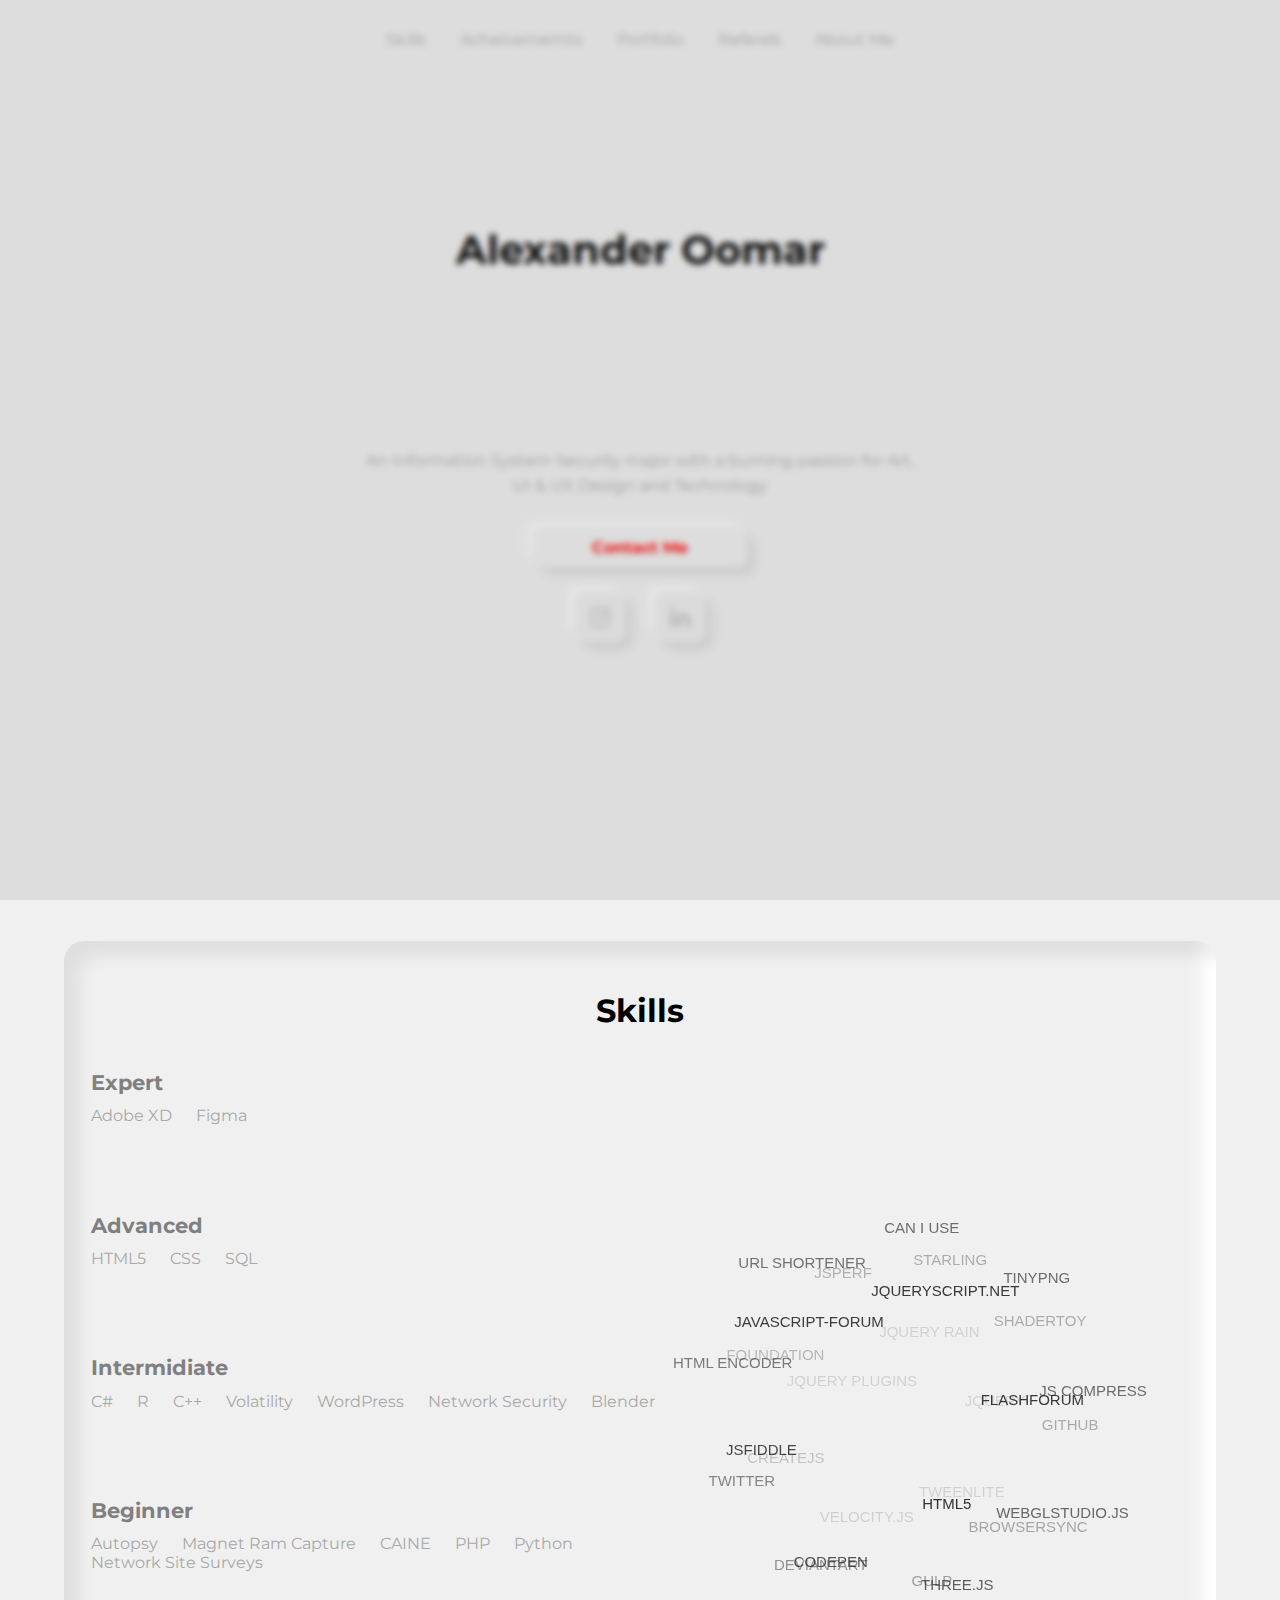
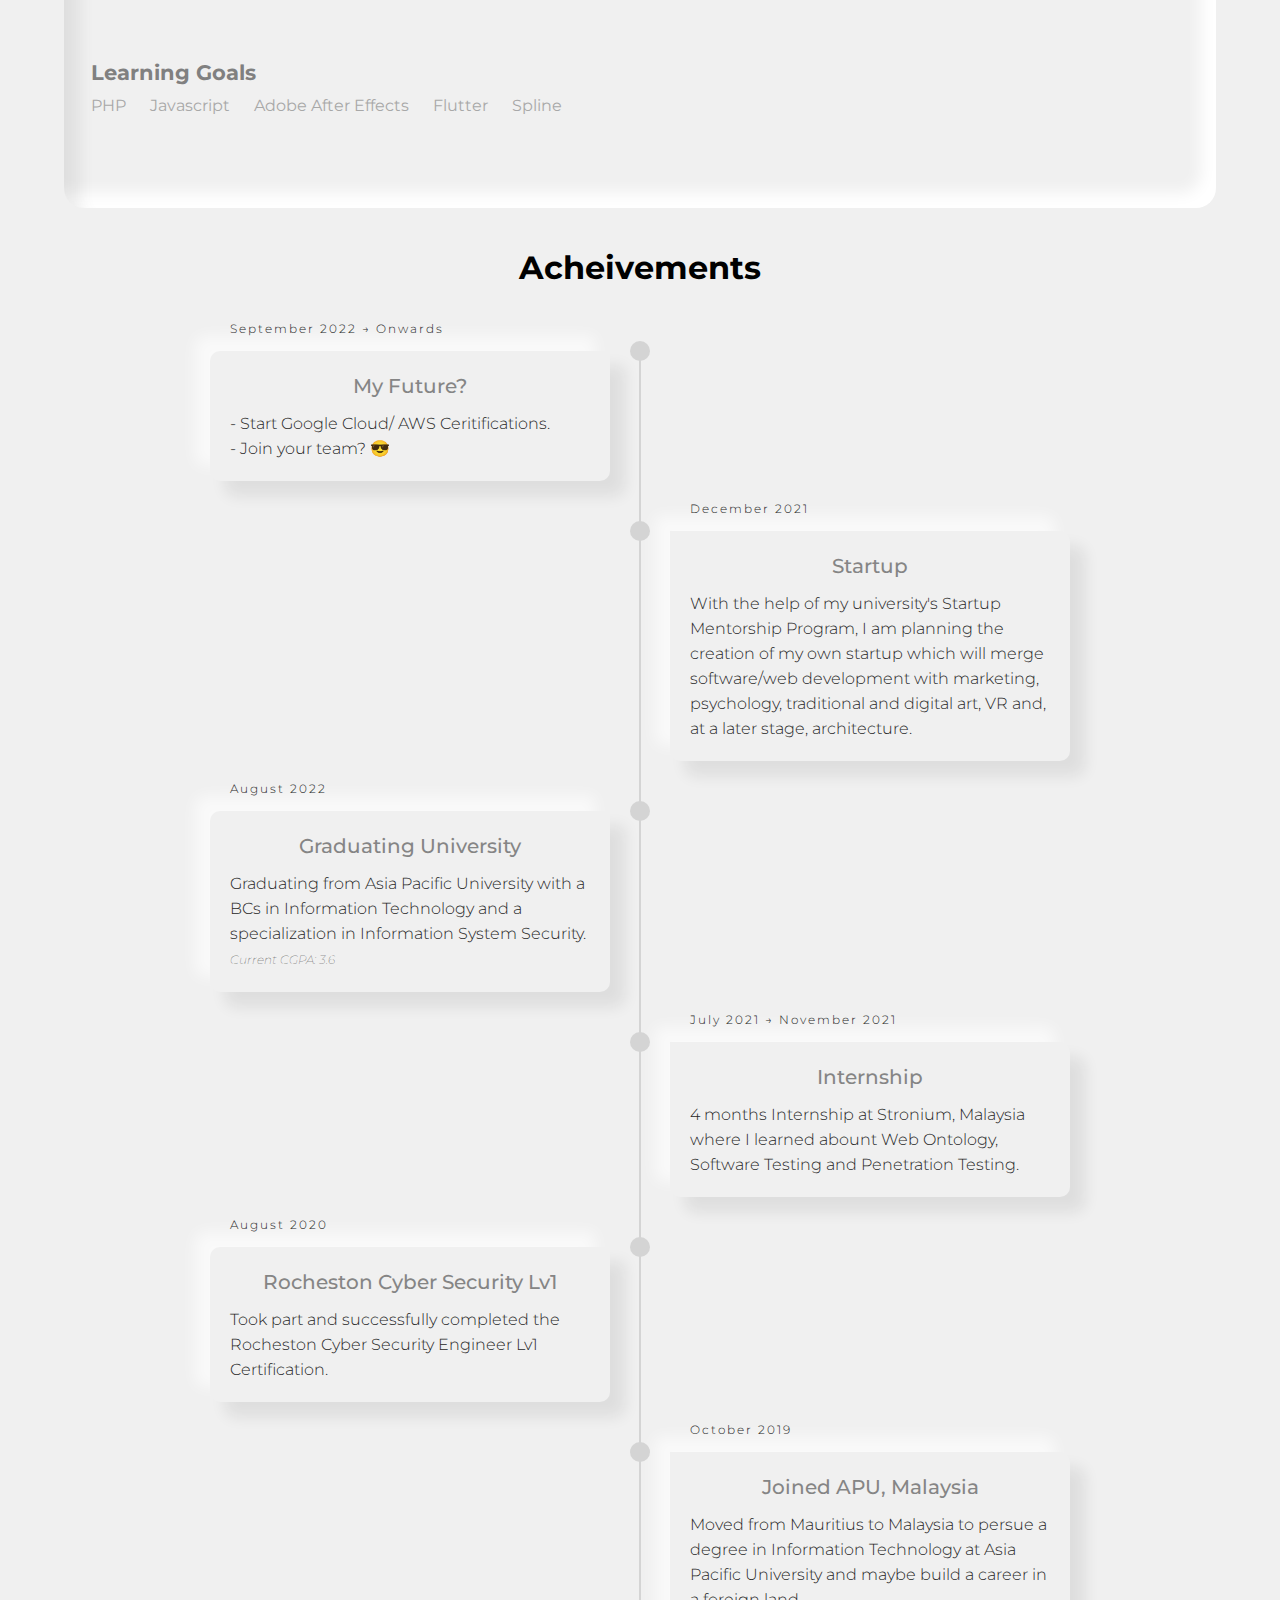
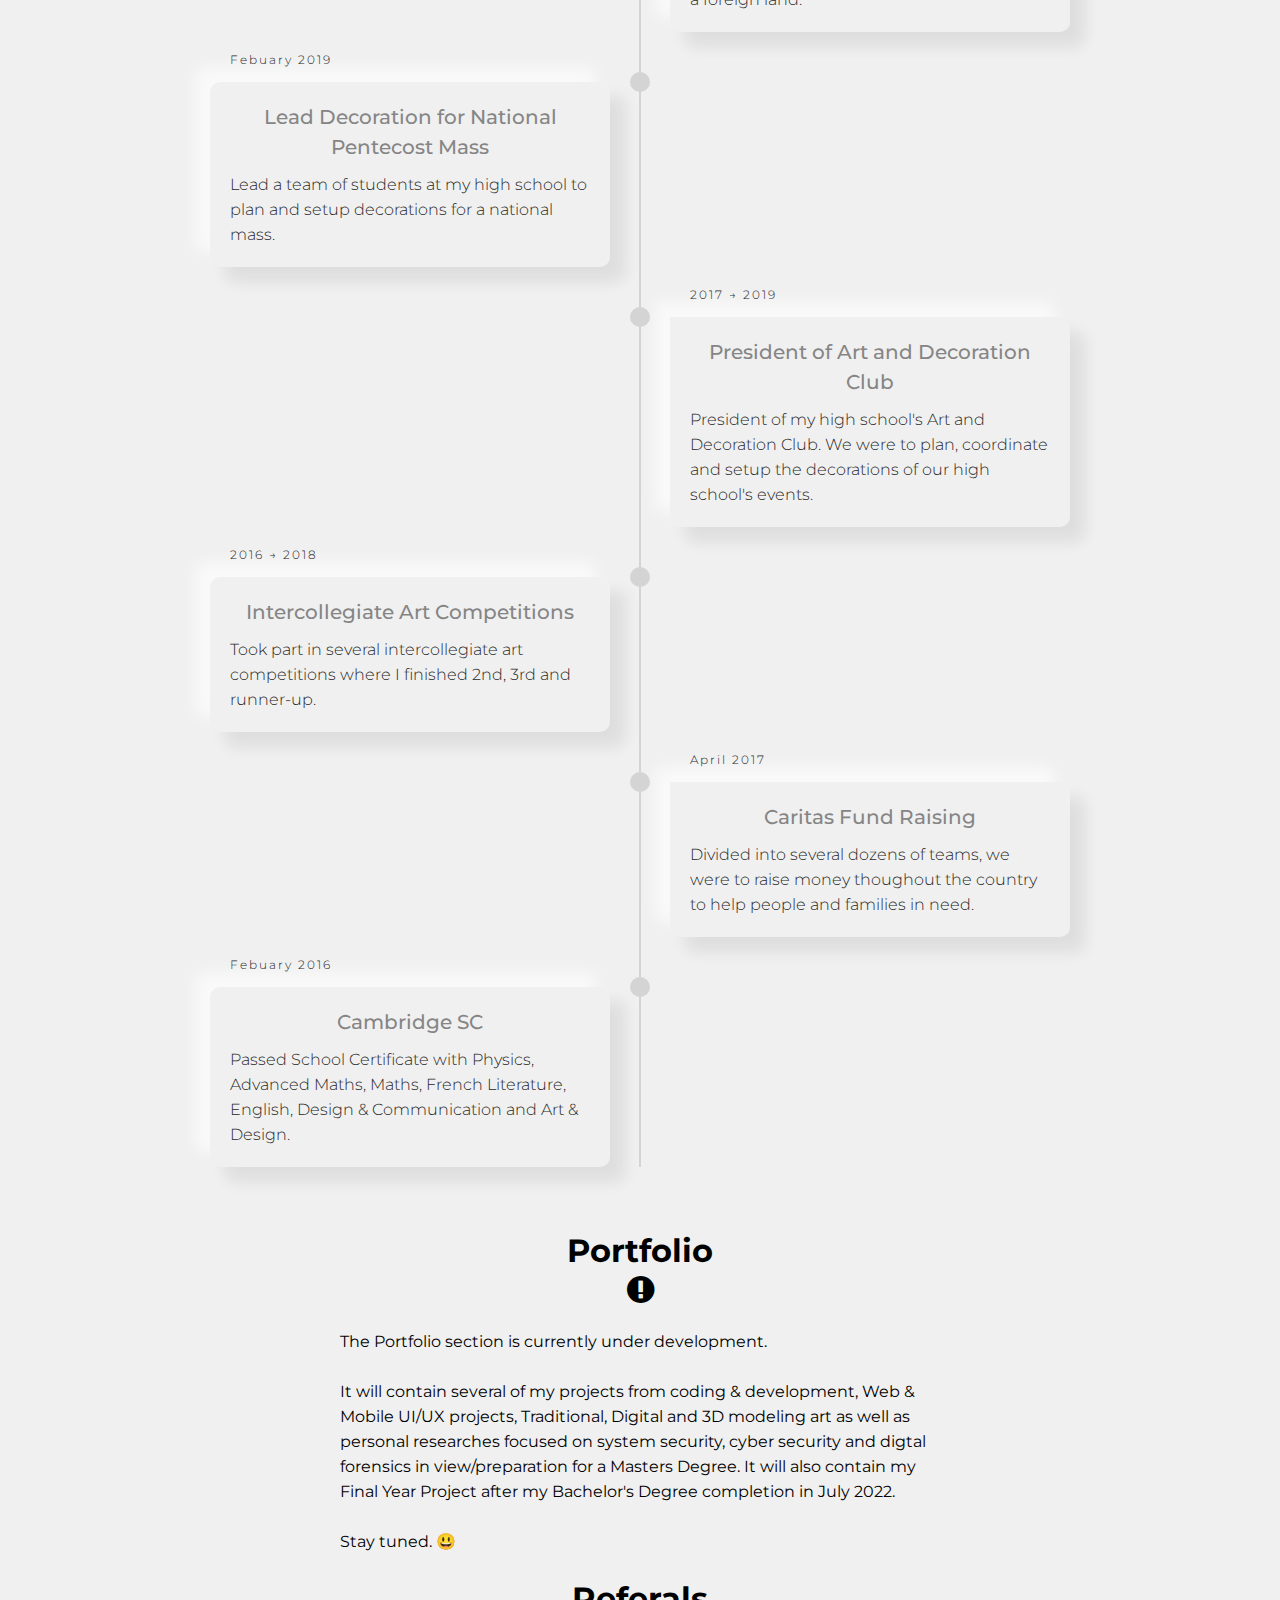
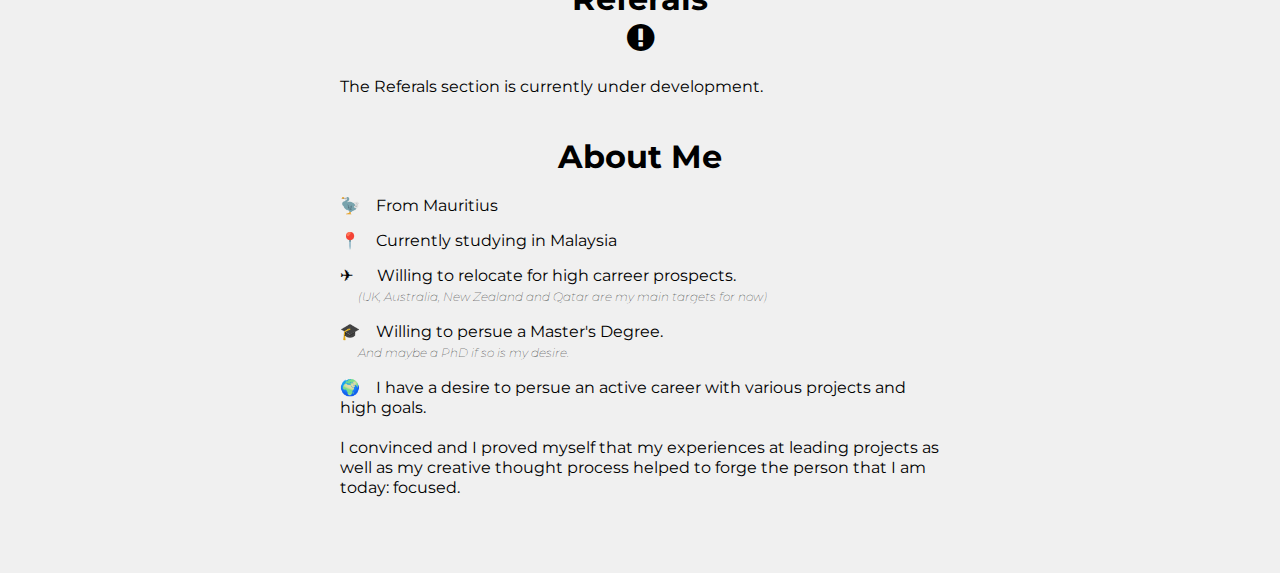
==== index.html @ 2858d85d "Rename Portfolio.html to index.html" ====
<!DOCTYPE html>
<html lang="en">
<head>
    <meta charset="UTF-8">
    <meta http-equiv="X-UA-Compatible" content="IE=edge">
    <meta name="viewport" content="width=device-width, initial-scale=1.0">
    <title>Document</title>

    <link rel="stylesheet" href="css/Navbar.css">
    <script src="js/navbar.js"></script>
    <link rel="stylesheet" href="css/Portfolio.css">
    <link rel="stylesheet" href="css/timeline.css">
    <link rel="stylesheet" href="css/morph.css">
    <link rel="stylesheet" href="css/pageload-modal.css">
    <link rel="stylesheet" href="css/cursor.css">

    <link rel="stylesheet" href="css/lightslider.css">
    <script src="js/jquery3.6.0.js"></script>
    <script src="js/lightslider.js"></script>

    <link rel="stylesheet" href="css/social.css">
    <link rel="stylesheet" href="https://cdnjs.cloudflare.com/ajax/libs/font-awesome/4.7.0/css/font-awesome.css" integrity="sha512-5A8nwdMOWrSz20fDsjczgUidUBR8liPYU+WymTZP1lmY9G6Oc7HlZv156XqnsgNUzTyMefFTcsFH/tnJE/+xBg==" crossorigin="anonymous" referrerpolicy="no-referrer" />
    <script src="js/vanilla-tilt.min.js"></script>
    

    <!-- Cloud -->
    <script src="https://code.jquery.com/jquery-3.2.1.min.js"></script>
    <script src='js/jquery.svg3dtagcloud.min.js'></script>
    <script src="js/cloud.js"></script>

</head>
<body>
    <div class="main">
        
        <div class="navbar">
          <label for="checkbox" class="hamburger">
            <i class="fa fa-bars" aria-hidden="true" style="cursor: pointer;"></i>
          </label>
          <input type="checkbox" id="checkbox">

            <div class="nav">
                <ul>
                    <!-- <li><a href="#">Home</a></li> -->
                    <li><a href="#two">Skills</a></li>
                    <li><a href="#three">Acheivememts</a></li>
                    <li><a href="#four">Portfolio</a></li>
                    <li><a href="#five">Referals</a></li>
                    <li><a href="#six">About Me</a></li>
                </ul>
            </div>

            
        </div>

        <script src="js/navbar.js"></script>

        <section class="one">
            <div class="one-content">
                <h1>
                    Alexander Oomar
                </h1>
    
                <div id="Annimation">
                    <span id="text1"></span>
                    <span id="text2"></span>
                </div>
                        
                <svg id="filters">
                    <defs>
                        <filter id="threshold">
                            <feColorMatrix in="SourceGraphic"
                                type="matrix"
                                values="1 0 0 0 0
                                                 0 1 0 0 0
                                                 0 0 1 0 0
                                                 0 0 0 255 -140" />
                            </filter>
                        </defs>
                </svg>
                <script src="js/morph.js"></script>
                
                <div class="intro">
                  <p>An Information System Security major with a burning passion for Art, UI & UX Design and Technology</p>
                </div>
                
                <a href="#" class="contactbtn">Contact Me</a>
    
                <div class="social">
                    <ul class=sci>
                        <li>
                            <a href="https://www.instagram.com/alex.o.a_/" class="instragram"><i class="fa fa-instagram" aria-hidden="true"></i></a>
                        </li>
                    </ul>
                    <ul class=sci>
                        <li>
                            <a href="https://www.linkedin.com/in/alexandre-oreeawon/?locale=en_US"class="linkedin"><i class="fa fa-linkedin" aria-hidden="true"></i></a>
                        </li>
                    </ul>
                    <!-- <ul class=sci>
                      <li>
                          <a href="https://github.com/alex-o-a" class="github"><i class="fa fa-github" aria-hidden="true"></i></a>
                      </li>
                   </ul> -->
                </div>
                
    
                <script>
                    VanillaTilt.init(document.querySelectorAll(".sci li a"), {
                    max: 30,
                    speed: 400,
                    glare: true,
                    "max-glare": 1,
                    });
                </script>


            </div>
            
            
        </section>

        <section class="two" ><a name="two"></a>
            <h1>Skills</h1>

            <div class="neumorphism">
                <div class="twoskills">
                    <div class="left">
                      <h2>Expert</h2>
                      <p> Adobe XD  &emsp; Figma</p>
                      <h2>Advanced</h2>
                      <p>HTML5  &emsp; CSS  &emsp; SQL</p>
                      <h2>Intermidiate</h2>
                      <p>C#  &emsp; R &emsp; C++  &emsp; Volatility &emsp; WordPress &emsp; Network Security &emsp; Blender </p>
                      <h2>Beginner</h2>
                      <p>Autopsy  &emsp;  Magnet Ram Capture  &emsp; CAINE  &emsp; PHP &emsp; Python<br>Network Site Surveys</p>
                      <h2>Learning Goals</h2>
                      <p>PHP  &emsp;  Javascript  &emsp; Adobe After Effects  &emsp; Flutter &emsp; Spline</p>
                    </div>
                    <div class="right">
                        <div id="cloud">
                            <!-- Word Cloud -->
                        </div>
                    </div>
                </div>
              </div>
        </section>

        <section class="three"><a name="three"></a>

            <h1>Acheivements</h1>

            <div class="timeline-container">
                <!-- <div class="title">
                    <h1>Acheivements</h1>
                </div> -->
                <div class="timeline">
                    <ul>
                        <li>
                            <div class="timeline-content">
                              <h3 class="date">September 2022 &#8594 Onwards</h3>
                              <h2>My Future?</h2>
                              <p>- Start Google Cloud/ AWS Ceritifications.<br>- Join your team? &#128526;</p>
                            </div>
                          </li>
                        <li>
                          <div class="timeline-content">
                            <h3 class="date">December 2021</h3>
                            <h2>Startup</h2>
                            <p>With the help of my university's Startup Mentorship Program, I am planning the creation of my own startup which will merge software/web development with marketing, psychology, traditional and digital art, VR and, at a later stage, architecture.</p>
                          </div>
                        </li>
                      <li>
                        <div class="timeline-content">
                          <h3 class="date">August 2022</h3>
                          <h2>Graduating University</h2>
                          <p>Graduating from Asia Pacific University with a BCs in Information Technology and a specialization in Information System Security. <br><i style="font-size: 12px; font-weight: 10;">Current CGPA: 3.6</i></p>
                        </div>
                      </li>
                      <li> 
                        <div class="timeline-content">
                          <h3 class="date">July 2021 &#8594 November 2021</h3>
                          <h2>Internship</h2>
                          <p>4 months Internship at Stronium, Malaysia where I learned abount Web Ontology, Software Testing and Penetration Testing.</p>
                        </div>
                      </li>
                      <li>
                        <div class="timeline-content">
                          <h3 class="date">August 2020</h3>
                          <h2>Rocheston Cyber Security Lv1</h2>
                          <p>Took part and successfully completed the Rocheston Cyber Security Engineer Lv1 Certification.</p>
                        </div>
                      </li>
                      <li>
                        <div class="timeline-content">
                          <h3 class="date">October 2019</h3>
                          <h2>Joined APU, Malaysia</h2>
                          <p>Moved from Mauritius to Malaysia to persue a degree in Information Technology at Asia Pacific University and maybe build a career in a foreign land.</p>
                        </div>
                      </li>
                      <li>
                        <div class="timeline-content">
                          <h3 class="date">Febuary 2019</h3>
                          <h2>Lead Decoration for National Pentecost Mass</h2>
                          <p>Lead a team of students at my high school to plan and setup decorations for a national mass.</p>
                        </div>
                      </li>
                      <li>
                        <div class="timeline-content">
                          <h3 class="date">2017 &#8594 2019</h3>
                          <h2>President of Art and Decoration Club</h2>
                          <p>President of my high school's Art and Decoration Club. We were to plan, coordinate and setup the decorations of our high school's events.</p>
                        </div>
                      </li>
                      <li>
                        <div class="timeline-content">
                          <h3 class="date">2016 &#8594 2018</h3>
                          <h2>Intercollegiate Art Competitions</h2>
                          <p>Took part in several intercollegiate art competitions where I finished 2nd, 3rd and runner-up.</p>
                        </div>
                      </li>
                      <li>
                        <div class="timeline-content">
                          <h3 class="date">April 2017</h3>
                          <h2>Caritas Fund Raising</h2>
                          <p>Divided into several dozens of teams, we were to raise money thoughout the country to help people and families in need.</p>
                        </div>
                      </li>
                      <li>
                        <div class="timeline-content">
                          <h3 class="date">Febuary 2016</h3>
                          <h2>Cambridge SC</h2>
                          <p>Passed School Certificate with Physics, Advanced Maths, Maths, French Literature, English, Design & Communication and Art & Design.</p>
                        </div>
                      </li>
                    </ul>
                  </div>
                </div>
            </div>
        </section>

        <section class="four" name="four"><a name="four"></a>
            <h1>Portfolio<br><i class="fa fa-exclamation-circle" aria-hidden="true"></i></h1>
            <div class="folio">
              <p>The Portfolio section is currently under development.<br><br>It will contain several of my projects from coding & development, Web & Mobile UI/UX projects, Traditional, Digital and 3D modeling art as well as personal researches focused on system security, cyber security and digtal forensics in view/preparation for a Masters Degree. It will also contain my Final Year Project after my Bachelor's Degree completion in July 2022.<br><br>Stay tuned. &#128515</p>
              <p><br></p>
            </div>
        </section>

         <section class="five"><a name="five"></a>
            <h1>Referals<br><i class="fa fa-exclamation-circle" aria-hidden="true"></i></h1>
            <p><br>The Referals section is currently under development.</p>
            <p><br><br></p>
        </section> 

        <section class="six"><a name="six"></a>
            <h1>About Me</h1>
            <div class="me-list">
              <ul>
                <li>&emsp;From Mauritius</li>
                <li>&emsp;Currently studying in Malaysia</li>
                <li>&emsp;&ensp;Willing to relocate for high carreer prospects.<br> <i style="font-size: 12px; font-weight: 10;">&emsp;&ensp;(UK, Australia, New Zealand and Qatar are my main targets for now) </i></li>
                <li>&emsp;Willing to persue a Master's Degree.<br> <i style="font-size: 12px; font-weight: 10;">&emsp;&ensp;And maybe a PhD if so is my desire.</i></li>
                <li>&emsp;I have a desire to persue an active career with various projects and high goals.<br><br>I convinced and I proved myself that my experiences at leading projects as well as my creative thought process helped to forge the person that I am today: focused.<br><br><br><br></li>
              </ul>
              <!-- <p style="text-align: center; font-size: 15px;"><br><br>You think I'll be a good fit for your team isn't it?<br>Consider ↓</p> -->
            </div>
        </section>

    </div>

    
  <div class="popup-bg">
    <div class="popup">
        <button id="close" >&times;</button>
        <h2>Note</h2>
        <p>Thank you for visiting my portfolio website. It is currently under development and I am working on it everyday.<br>Feel free to come back from time to time and check out the updates and projects that will be uploaded.</p>
        <p>Under Develpoment:</p>
        <ul>
          <li>Better loading performance.</li>
          <li>Working "Contact Me" feature.</li>
          <li>Portfolio database with search.<i>(Blog style)</i></li>
          <li>Traditional and Digital art portfolio.</li>
          <li>Referals with slider animation.</li>
          <li>Better UX</li>
          <li>Links to skills cloud. <i>(PC & tablet view only)</i></li>
          <li>Updated 2022 UI</li>
          <li>Creating a webpage footer</li>
          <li>Stronger security</li>
        </ul>
        <i><br>Last Update: December 30<sup>th</sup> 2021</i>
        <!-- <a id="bt" href="#">Proceed to Portfolio</a> -->
      </div>
  </div>

  <script src="js/pageload-modal.js"></script>

    <div class="cursor"></div>
    <script src="js/cursor.js"></script>

</body>
</html>
---- css/Navbar.css ----
.navbar{
    display: flex;
    align-items: center;
    padding-top: 20px;
    /* position: fixed; */
    /* left: 50%; */
    /* transform: translateX(-50%); */
}

.nav{
    flex: 1;
    text-align: center;
}

.nav ul{
    display: inline-block;
    list-style-type: none;
    background: rgb(240, 240, 240);
    padding-top:10px;
    padding-bottom: 10px;
    padding-right: 30px;
    padding-left: 30px;
    border-radius: 10px;
}

.nav ul li{
    display: inline-block;
    margin-right: 30px;
}

@media screen and (min-width: 600px){
    .nav ul li:last-child{
        margin-right: 0;
    }
}

a{
    text-decoration: none;
    color: rgb(170, 170, 170);
    transition: color 0.5s;
    cursor: pointer;
}

a:hover{
    color:tomato;
}

.hamburger{
    display: none;
    font-size: 30px;
}

#checkbox{
    display: none;
}

@media screen and (max-width: 600px){
    .nav ul{
        position: absolute;
        right: 0px;
        /* height: 100vh; */
        /* background-color: rgba(143, 143, 143, 0.199); */
        background-color: rgba(240, 240, 240, 0.295);
        backdrop-filter: blur(20px);
        display: flex;
        flex-direction: column;
        align-items: center;
        /* text-align: center; */
        width: 100%;
        transform: translateY(-130%);
        transition: transform 0.5s ease-in-out;
        box-shadow: -8px -8px 8px rgba(20, 20, 20, 0.137), 8px 8px 8px rgba(20, 20, 20, 0.137);
    }

    .nav li{
        padding-top: 15px;
        font-size: 18px;
    }

    a{
        color: rgb(114, 114, 114);
        font-weight: bold;
    }

    .hamburger{
        display: block;
        /* margin-right: 30px; */
        /* margin-right: -50%; */
        /* cursor: pointer; */
        position: absolute;
        right: 0px;
        margin-right: 30px;
        margin-top: 30px;
    }

    #checkbox:checked + .nav ul {
        transform: translateY(20%);
    }
}
/* 
Thanks
How do I know when to use this and when to use align items?

Well that's tricky to remember for me. Basically there are some positions like fixed or absolute that take the element out of the "flow" of the site.
In those cases you cannot use padding, margin, etc since those attributes rely on other elements to exist in order to calculate the position of the element you are styling.
In those cases is when you want to use something like little trick
for future reference, if you need to position something in the center of a container or screen, you can do something very similar:
.navbar {
  left: 50%;
  top: 50%;
  transform: translate(-50%, -50%);
}
This is a popular technique to center elements
https://www.youtube.com/watch?v=P6UgYq3J3Qs
16.23
*/
---- css/Portfolio.css ----
*{
    margin: 0;
    padding: 0;
    box-sizing: border-box;
    user-select: none;
    cursor: none;
    scroll-behavior: smooth;
}

/* .main{
    scroll-behavior: smooth;
} */

/*Kevin Powell - Create custom scrollbars using CSS: https://www.youtube.com/watch?v=lvKK2fs6h4I */
::-webkit-scrollbar {
    width: 0.8vw;
}

::-webkit-scrollbar-thumb {
    background-color: rgba(121, 121, 121, 0.473);
    border-radius: 100vw;
}

::-webkit-scrollbar-thumb:hover {
    background-color: rgb(121, 121, 121);
    border-radius: 100vw;
}

::-webkit-scrollbar-track {
    background-color: rgba(201, 201, 201, 0);
    margin-block: 0.3em;
}



body {
    /* background: rgb(233, 233, 233); */
    background: rgb(240, 240, 240);
}

section {
    /* height: 100vh; */
    scroll-snap-align: start;
}

.content{
    scroll-snap-type: y mandatory;
    overflow-y: scroll;
}

.one{
    text-align: center;
    display: flex;
    justify-content: center;
    align-items: center;
    /* background: red; */
    margin-top: -58px;
    height: 100vh;
}

.one h1{
    font-size: 40px;
}

.one p{
    max-width: 550px;
    line-height: 25px;
    color: rgb(168, 168, 168);
}

.contactbtn {
    display: inline-block;
    background: rgb(240, 240, 240);
    box-shadow: -8px -8px 8px rgba(255, 255, 255, 0.644), 8px 8px 8px rgba(20, 20, 20, 0.082);
    /* box-shadow: inset 8px 8px 8px rgba(87, 87, 87, 0.11), inset 8px 8px 8px rgba(255, 255, 255, 0.993);  */
    /* box-shadow: -8px -8px 8px rgba(255, 255, 255, 0.644), 8px 8px 8px rgba(20, 20, 20, 0.082), inset 8px 8px 8px rgba(87, 87, 87, 0), inset 8px 8px 8px rgba(255, 255, 255, 0); */
    color: rgb(255, 0, 0);
    padding: 10px 59px;
    font-weight: bold;
    margin: 30px 0;
    border-radius: 10px;
    /* transition: box-shadow 0.5s ease-in-out; */
    /* transition: color 1s; */
    transition: box-shadow 0.4s, font-size 0.4s, color 0.4s ease-in-out;
    /* transition: font-weight 1s; */
    cursor: pointer;
    
}


.contactbtn:hover{
    box-shadow: -8px -8px 8px rgba(255, 255, 255, 0), 8px 8px 8px rgba(20, 20, 20, 0);
    /* box-shadow: -8px -8px 8px rgba(255, 255, 255, 0), 8px 8px 8px rgba(20, 20, 20, 0), inset -8px -8px 8px rgb(255, 255, 255), inset 8px 8px 8px rgba(59, 59, 59, 0.055); */
    transition: box-shadow 0.4s, font-size 0.4s, color 0.4s ease-in-out;
    /* font-weight: lighter; */
    color: rgb(255, 145, 145);
    /* transition: font-size 0.4s ease-in-out; */
    font-size: 97%;
}


.two{
    /* background: blue; */
    align-items: center;
    /* display: flex; */
    /* justify-content: center; */
    box-shadow: inset 15px 15px 15px rgba(87, 87, 87, 0.11), inset -15px -15px 15px rgba(255, 255, 255, 0.993); 
    border-radius: 20px;
    margin: 20px;
    margin-left: 40px;
    margin-right: 40px;
    width: 90%;
    max-width: 1600px;
    margin:auto;
}

.two h1{
    text-align: center;
    margin-top: 40px;
    padding-top: 50px;
}

/* neumorphism */
/* .two .neumorphism { */
    /* display: flex; */
    /* align-items: center; */
    /* justify-content: center; */
    /* background: rgb(240, 240, 240); */
    /* width: 95%; */
    /* height: 95%; */
    /* box-shadow: inset 15px 15px 15px rgba(87, 87, 87, 0.11), inset -15px -15px 15px rgba(255, 255, 255, 0.993); */
    /* border-radius: 20px; */
/* } */

.neumorphism p{
    margin-top: 2%;
    margin-bottom: 6.5%;
}

.twoskills{
    display: flex;
    align-items: center;
    flex-wrap: wrap;
    justify-content: space-around;
}

.left{
    text-align: left;
    transform: translateX(20%);
    /* width: 90%; */
}

.right {
    /* max-width: 300px;
    min-width: 300px; */
    transform: translateX(-8%);
}

.left h2 {
    padding-top: 9%;
    /* padding-bottom:10px; */
    color: grey;
    font-size: 21px;
}

.left h2:first-child{
    padding-top: 40px;
}


.left p:last-child{
    padding-bottom: 10%;
}

.left p{
    color: rgb(168, 168, 168);
}



.three h1{
    text-align: center;
    margin-top: 40px;
}


.four h1{
    text-align: center;
}

.four .folio{
    width: 60%;
    max-width: 700px;
    margin: auto;
    margin-top: 20px;
    line-height: 20px;
}

.four .folio p{
    line-height: 25px;
}


.five h1{
    text-align: center;
}

.five p{
    width: 60%;
    max-width: 700px;
    margin: auto;
    line-height: 20px;

}


.six h1{
    text-align: center;
    margin-bottom: 20px;
}

.six ul{
    list-style: none;
}

.six li{
    /* padding-left: 10rem; */
    /* text-indent: 2rem; */
    margin-bottom: 15px;
    line-height: 20px;
}

.six li::before{
    content:"\1F30D";
}
.six li:nth-child(5n+1)::before {
    /* content: "\1F30D"; */
    content: "\1F9A4";
}
.six li:nth-child(5n+2)::before {
    content: "\1F4CD";
}
.six li:nth-child(5n+3)::before {
    content: "\2708";
}
.six li:nth-child(5n+4)::before {
    content: "\1F393";
}

.six .me-list{
    width: 60%;
    max-width: 700px;
    margin: auto;
}
.six .me-list .contactbtn {
    justify-content: center;
}


@media (min-width: 1270px) and (max-width: 1366px)  {

    .four .folio{
        max-width: 600px;
        margin: auto;
        margin-top: 20px;
        line-height: 20px;
    }
    

    .five p{
        max-width: 600px;
        margin: auto;
        line-height: 20px;
    
    }

    .six .me-list{
        max-width: 600px;
        margin: auto;
    }
    

    .left{
        transform: translateX(0%);
    }
}

@media (max-width: 1269px) {
    .right{
        display: none;
    }

    .left{
        text-align: center;
        transform: translateX(0%);
    }
}

@media (max-width: 600px){
    .left{
        width: 90%;
    }
}

@media (max-width: 550px){
    
    .one .intro{
        margin: auto;
        width: 80%;
    }

    .one h1{
        font-size: 30px;
    }
    
    .left{
        width: 90%;
        margin-right: 20px;
        margin-left: 20px;
    }
}
/* Max - anything below it will take the property
Min - anything above that will take that property
*/
---- css/timeline.css ----
@import url("https://fonts.googleapis.com/css2?family=Montserrat:wght@300;500&display=swap");
* {
  margin: 0;
  padding: 0;
  box-sizing: border-box;
}
html {
  font-family: "Montserrat";
}
.timeline-container {
  min-height: 100vh;
  width: 100%;
  display: flex;
  align-items: center;
  justify-content: center;
  padding: 5% 0;
  /* background: rgb(194, 194, 194); */
}
.timeline {
  width: 80%;
  height: auto;
  max-width: 800px;
  margin: 0 auto;
  position: relative;
}

.timeline ul {
  list-style: none;
}
.timeline ul li {
  padding: 20px;
  /* background-color: #1e1f22; */
  background: rgb(240, 240, 240);
  color: rgb(39, 39, 39);
  border-radius: 10px;
  margin-bottom: 30px;
  /* box-shadow: -15px -15px 15px rgba(255, 255, 255, 0.61), 15px 15px 15px rgba(90, 90, 90, 0.164);  */
  box-shadow: -15px -15px 15px rgba(255, 255, 255, 0.644), 15px 15px 15px rgba(20, 20, 20, 0.082);
}
.timeline ul li:last-child {
  margin-bottom: 0;
}
.timeline-content h2 {
  font-weight: 500;
  font-size: 20px;
  line-height: 30px;
  margin-bottom: 10px;
  /* font-weight: bold; */
  color: rgb(133, 133, 133);
  text-align: center;
}
.timeline-content p {
  font-size: 16px;
  line-height: 25px;
  font-weight: 300;
  /* text-align: center; */
}
.timeline-content .date {
  font-size: 12px;
  font-weight: 300;
  margin-bottom: 10px;
  letter-spacing: 2px;
}
@media only screen and (min-width: 768px) {
  .timeline:before {
    content: "";
    position: absolute;
    top: 0;
    left: 50%;
    transform: translateX(-50%);
    width: 2px;
    height: 100%;
    background-color: rgb(212, 212, 212); /*Line Color*/
  }
  .timeline ul li {
    width: 50%;
    position: relative;
    margin-bottom: 50px;
  }
  .timeline ul li:nth-child(odd) {
    float: left;
    clear: right;
    transform: translateX(-30px);
    border-radius: 10px 0px 10px 10px;
  }
  .timeline ul li:nth-child(even) {
    float: right;
    clear: left;
    transform: translateX(30px);
    border-radius: 0px 10px 10px 10px;
  }
  .timeline ul li::before {
    content: "";
    position: absolute;
    height: 20px;
    width: 20px;
    border-radius: 50%;
    background-color: rgb(212, 212, 212); /*Dot Color*/

    top: 0px;
  }
  .timeline ul li:nth-child(odd)::before {
    transform: translate(50%, -50%);
    right: -30px;
  }
  .timeline ul li:nth-child(even)::before {
    transform: translate(-50%, -50%);
    left: -30px;
  }
  .timeline-content .date {
    position: absolute;
    top: -30px;
  }
  .timeline ul li:hover::before {
    background-color: rgb(185, 185, 185);
  }
}
---- css/morph.css ----
@import url('https://fonts.googleapis.com/css?family=Raleway:900&display=swap');


#Annimation {
	/* position: absolute; */
	margin: auto;
	/* width: 100vw; */
	height: 0px;
	margin-top: 20px;
	/* top: 0; */
	/* bottom: 0; */
	filter: url(#threshold) blur(0.6px);
    align-items: center;
    display: flex;
}

#text1, #text2 {
	position: absolute;
	width: 100%;
    color: rgb(199, 199, 199);
	font-family: 'Raleway', sans-serif;
	font-size: 30px;
	text-align: center;
	user-select: none;
}

@media (max-width: 550px){
    
    #text1, #text2 {
		font-size: 25px;
	}
}
---- css/pageload-modal.css ----
*,
*:before,
*:after{
    padding: 0;
    margin: 0;
    box-sizing: border-box;
}

.popup-bg{
    position: fixed;
    width: 100%;
    height: 100vh;
    top: 0;
    left: 0;
    background-color: rgba(100, 100, 100, 0.137);
    backdrop-filter: blur(3px);
}

.popup{
    background-color: #ffffff;
    width: 450px;
    padding: 30px 40px;
    position: absolute;
    transform: translate(-50%,-50%);
    left: 50%;
    top: 50%;
    border-radius: 8px;
    display: none;
    text-align: center;
}

@media (max-width: 525px){
    .popup{
        width: 80%;
        font-size: 14px;
        min-width: 300px;
    }
}

.popup button{
    display: block;
    margin:  0 0 20px auto;
    background-color: transparent;
    font-size: 40px;
    color: #c5c5c5;
    border: none;
    outline: none;
    cursor: pointer;
}
.popup p{
    font-size: 16px;
    text-align: left;
    margin: 20px 0;
    line-height: 20px;
}

.popup ul{
    padding-left: 30px;
    text-align: left;
}
---- css/cursor.css ----
.cursor {
    width: 20px;
    height: 20px;
    border: 1px solid rgba(255, 144, 144, 0.5);
    border-radius: 50%;
    position: fixed;
    /* transition-duration: 200ms; */
    transition-timing-function: ease-out;
    /* animation: cursorAnim .5s infinite alternate; */
    pointer-events: none;
    background:rgba(212, 124, 124, 0.377);
}
---- css/lightslider.css ----
/*! lightslider - v1.1.3 - 2015-04-14
* https://github.com/sachinchoolur/lightslider
* Copyright (c) 2015 Sachin N; Licensed MIT */
/** /!!! core css Should not edit !!!/**/ 

.lSSlideOuter {
    overflow: hidden;
    -webkit-touch-callout: none;
    -webkit-user-select: none;
    -khtml-user-select: none;
    -moz-user-select: none;
    -ms-user-select: none;
    user-select: none
}
.lightSlider:before, .lightSlider:after {
    content: " ";
    display: table;
}
.lightSlider {
    overflow: hidden;
    margin: 0;
}
.lSSlideWrapper {
    max-width: 100%;
    overflow: hidden;
    position: relative;
}
.lSSlideWrapper > .lightSlider:after {
    clear: both;
}
.lSSlideWrapper .lSSlide {
    -webkit-transform: translate(0px, 0px);
    -ms-transform: translate(0px, 0px);
    transform: translate(0px, 0px);
    -webkit-transition: all 1s;
    -webkit-transition-property: -webkit-transform,height;
    -moz-transition-property: -moz-transform,height;
    transition-property: transform,height;
    -webkit-transition-duration: inherit !important;
    transition-duration: inherit !important;
    -webkit-transition-timing-function: inherit !important;
    transition-timing-function: inherit !important;
}
.lSSlideWrapper .lSFade {
    position: relative;
}
.lSSlideWrapper .lSFade > * {
    position: absolute !important;
    top: 0;
    left: 0;
    z-index: 9;
    margin-right: 0;
    width: 100%;
}
.lSSlideWrapper.usingCss .lSFade > * {
    opacity: 0;
    -webkit-transition-delay: 0s;
    transition-delay: 0s;
    -webkit-transition-duration: inherit !important;
    transition-duration: inherit !important;
    -webkit-transition-property: opacity;
    transition-property: opacity;
    -webkit-transition-timing-function: inherit !important;
    transition-timing-function: inherit !important;
}
.lSSlideWrapper .lSFade > *.active {
    z-index: 10;
}
.lSSlideWrapper.usingCss .lSFade > *.active {
    opacity: 1;
}
/** /!!! End of core css Should not edit !!!/**/

/* Pager */
.lSSlideOuter .lSPager.lSpg {
    margin: 10px 0 0;
    padding: 0;
    text-align: center;
}
.lSSlideOuter .lSPager.lSpg > li {
    cursor: pointer;
    display: inline-block;
    padding: 0 5px;
}
.lSSlideOuter .lSPager.lSpg > li a {
    background-color: #222222;
    border-radius: 30px;
    display: inline-block;
    height: 8px;
    overflow: hidden;
    text-indent: -999em;
    width: 8px;
    position: relative;
    z-index: 99;
    -webkit-transition: all 0.5s linear 0s;
    transition: all 0.5s linear 0s;
}
.lSSlideOuter .lSPager.lSpg > li:hover a, .lSSlideOuter .lSPager.lSpg > li.active a {
    background-color: #428bca;
}
.lSSlideOuter .media {
    opacity: 0.8;
}
.lSSlideOuter .media.active {
    opacity: 1;
}
/* End of pager */

/** Gallery */
.lSSlideOuter .lSPager.lSGallery {
    list-style: none outside none;
    padding-left: 0;
    margin: 0;
    overflow: hidden;
    transform: translate3d(0px, 0px, 0px);
    -moz-transform: translate3d(0px, 0px, 0px);
    -ms-transform: translate3d(0px, 0px, 0px);
    -webkit-transform: translate3d(0px, 0px, 0px);
    -o-transform: translate3d(0px, 0px, 0px);
    -webkit-transition-property: -webkit-transform;
    -moz-transition-property: -moz-transform;
    -webkit-touch-callout: none;
    -webkit-user-select: none;
    -khtml-user-select: none;
    -moz-user-select: none;
    -ms-user-select: none;
    user-select: none;
}
.lSSlideOuter .lSPager.lSGallery li {
    overflow: hidden;
    -webkit-transition: border-radius 0.12s linear 0s 0.35s linear 0s;
    transition: border-radius 0.12s linear 0s 0.35s linear 0s;
}
.lSSlideOuter .lSPager.lSGallery li.active, .lSSlideOuter .lSPager.lSGallery li:hover {
    border-radius: 5px;
}
.lSSlideOuter .lSPager.lSGallery img {
    display: block;
    height: auto;
    max-width: 100%;
}
.lSSlideOuter .lSPager.lSGallery:before, .lSSlideOuter .lSPager.lSGallery:after {
    content: " ";
    display: table;
}
.lSSlideOuter .lSPager.lSGallery:after {
    clear: both;
}
/* End of Gallery*/

/* slider actions */
.lSAction > a {
    width: 32px;
    display: block;
    top: 50%;
    height: 32px;
    background-image: url('../img/controls.png');
    cursor: pointer;
    position: absolute;
    z-index: 99;
    margin-top: -16px;
    opacity: 0.5;
    -webkit-transition: opacity 0.35s linear 0s;
    transition: opacity 0.35s linear 0s;
}
.lSAction > a:hover {
    opacity: 1;
}
.lSAction > .lSPrev {
    background-position: 0 0;
    left: 10px;
}
.lSAction > .lSNext {
    background-position: -32px 0;
    right: 10px;
}
.lSAction > a.disabled {
    pointer-events: none;
}
.cS-hidden {
    height: 1px;
    opacity: 0;
    filter: alpha(opacity=0);
    overflow: hidden;
}


/* vertical */
.lSSlideOuter.vertical {
    position: relative;
}
.lSSlideOuter.vertical.noPager {
    padding-right: 0px !important;
}
.lSSlideOuter.vertical .lSGallery {
    position: absolute !important;
    right: 0;
    top: 0;
}
.lSSlideOuter.vertical .lightSlider > * {
    width: 100% !important;
    max-width: none !important;
}

/* vertical controlls */
.lSSlideOuter.vertical .lSAction > a {
    left: 50%;
    margin-left: -14px;
    margin-top: 0;
}
.lSSlideOuter.vertical .lSAction > .lSNext {
    background-position: 31px -31px;
    bottom: 10px;
    top: auto;
}
.lSSlideOuter.vertical .lSAction > .lSPrev {
    background-position: 0 -31px;
    bottom: auto;
    top: 10px;
}
/* vertical */


/* Rtl */
.lSSlideOuter.lSrtl {
    direction: rtl;
}
.lSSlideOuter .lightSlider, .lSSlideOuter .lSPager {
    padding-left: 0;
    list-style: none outside none;
}
.lSSlideOuter.lSrtl .lightSlider, .lSSlideOuter.lSrtl .lSPager {
    padding-right: 0;
}
.lSSlideOuter .lightSlider > *,  .lSSlideOuter .lSGallery li {
    float: left;
}
.lSSlideOuter.lSrtl .lightSlider > *,  .lSSlideOuter.lSrtl .lSGallery li {
    float: right !important;
}
/* Rtl */

@-webkit-keyframes rightEnd {
    0% {
        left: 0;
    }

    50% {
        left: -15px;
    }

    100% {
        left: 0;
    }
}
@keyframes rightEnd {
    0% {
        left: 0;
    }

    50% {
        left: -15px;
    }

    100% {
        left: 0;
    }
}
@-webkit-keyframes topEnd {
    0% {
        top: 0;
    }

    50% {
        top: -15px;
    }

    100% {
        top: 0;
    }
}
@keyframes topEnd {
    0% {
        top: 0;
    }

    50% {
        top: -15px;
    }

    100% {
        top: 0;
    }
}
@-webkit-keyframes leftEnd {
    0% {
        left: 0;
    }

    50% {
        left: 15px;
    }

    100% {
        left: 0;
    }
}
@keyframes leftEnd {
    0% {
        left: 0;
    }

    50% {
        left: 15px;
    }

    100% {
        left: 0;
    }
}
@-webkit-keyframes bottomEnd {
    0% {
        bottom: 0;
    }

    50% {
        bottom: -15px;
    }

    100% {
        bottom: 0;
    }
}
@keyframes bottomEnd {
    0% {
        bottom: 0;
    }

    50% {
        bottom: -15px;
    }

    100% {
        bottom: 0;
    }
}
.lSSlideOuter .rightEnd {
    -webkit-animation: rightEnd 0.3s;
    animation: rightEnd 0.3s;
    position: relative;
}
.lSSlideOuter .leftEnd {
    -webkit-animation: leftEnd 0.3s;
    animation: leftEnd 0.3s;
    position: relative;
}
.lSSlideOuter.vertical .rightEnd {
    -webkit-animation: topEnd 0.3s;
    animation: topEnd 0.3s;
    position: relative;
}
.lSSlideOuter.vertical .leftEnd {
    -webkit-animation: bottomEnd 0.3s;
    animation: bottomEnd 0.3s;
    position: relative;
}
.lSSlideOuter.lSrtl .rightEnd {
    -webkit-animation: leftEnd 0.3s;
    animation: leftEnd 0.3s;
    position: relative;
}
.lSSlideOuter.lSrtl .leftEnd {
    -webkit-animation: rightEnd 0.3s;
    animation: rightEnd 0.3s;
    position: relative;
}
/*/  GRab cursor */
.lightSlider.lsGrab > * {
  cursor: -webkit-grab;
  cursor: -moz-grab;
  cursor: -o-grab;
  cursor: -ms-grab;
  cursor: grab;
}
.lightSlider.lsGrabbing > * {
  cursor: move;
  cursor: -webkit-grabbing;
  cursor: -moz-grabbing;
  cursor: -o-grabbing;
  cursor: -ms-grabbing;
  cursor: grabbing;
}
---- css/social.css ----
.social{
    display: flex;
    justify-content: center;
}

.sci{
    /* position: relative; */
    /* display: flex; */
    justify-content: center;
    align-items: center;
    transform:translateY(-25%);
}

.sci li{
    list-style: none;
}

.sci li a{
    position: relative;
    display: inline-block;
    width: 50px;
    height: 50px;
    background: rgb(238, 238, 238);
    display: flex;
    justify-content: center;
    align-items: center;
    color: rgb(199, 199, 199);
    border-radius: 10px;
    text-decoration: none;
    margin: 15px;
    font-size: 1.5em;
    transform-style: preserve-3d;
    perspective: 500px;
    /* box-shadow: 10px 20px 35px rgba(173, 173, 173, 0.384); */
    box-shadow: -8px -8px 8px rgba(255, 255, 255, 0.644), 8px 8px 8px rgba(20, 20, 20, 0.082);
    transition: background 0.5s;
}

.js-tilt-glare{
    border-radius: 10px;
}

.sci li a:hover.instragram{
    /* background: rgb(224, 58, 169); */
    background: linear-gradient(217deg, rgba(130, 52, 175, 0.459), rgba(255,0,0,0) 70.71%),
            linear-gradient(127deg, rgb(99, 107, 202), rgba(0,255,0,0) 70.71%),
            linear-gradient(336deg, rgba(221, 42, 123), rgba(184, 49, 49, 0) 70.71%),
            linear-gradient(-150deg, rgb(240, 27, 27), rgb(254, 218, 119) 70.71%);
}
/* rgba(255,0,0,.8) */

.sci li a:hover.linkedin{
    background: rgb(88, 153, 214);
}

.sci li a:hover.github{
    background: rgb(0, 0, 0);
}

.sci li a .fa {
    transition: 0.25s;
    pointer-events: none;
}

.sci li a:hover .fa{
    color: cornsilk;
    transform: scale(1.2) translateZ(30px);
}
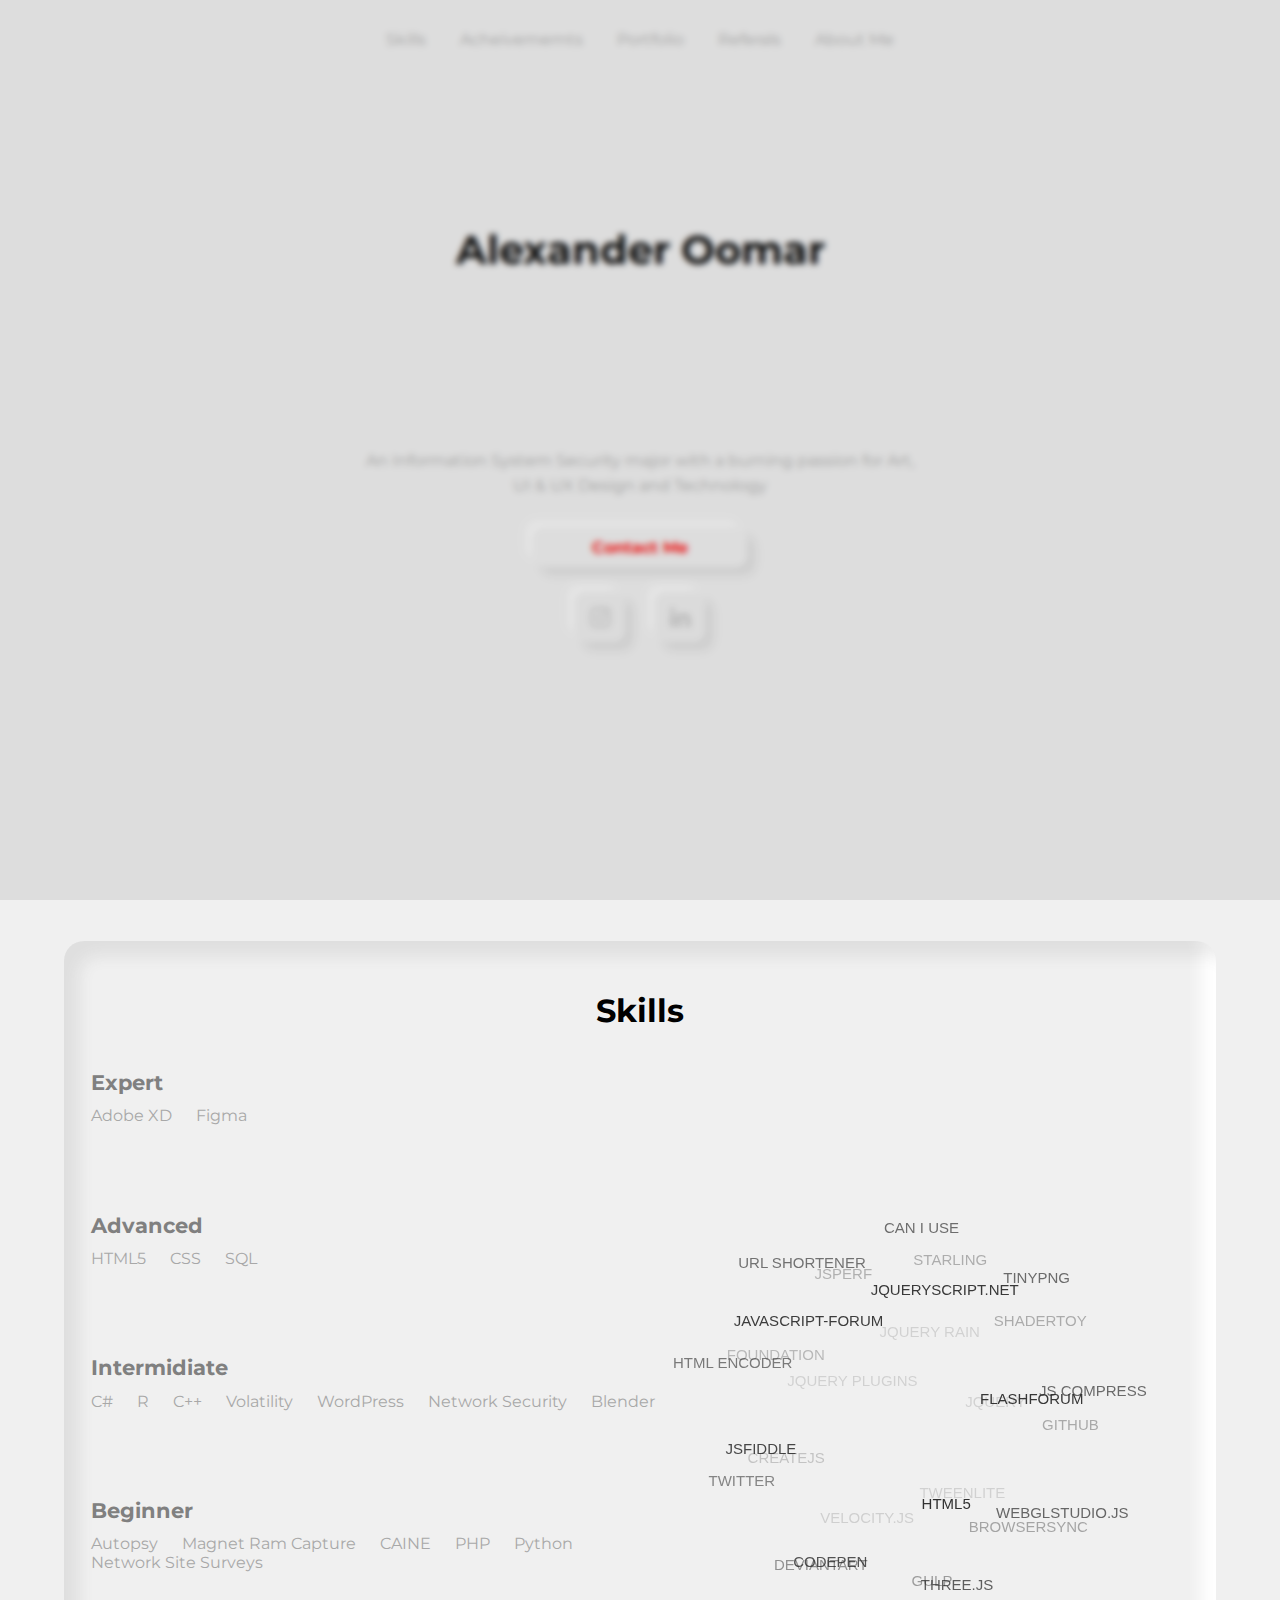
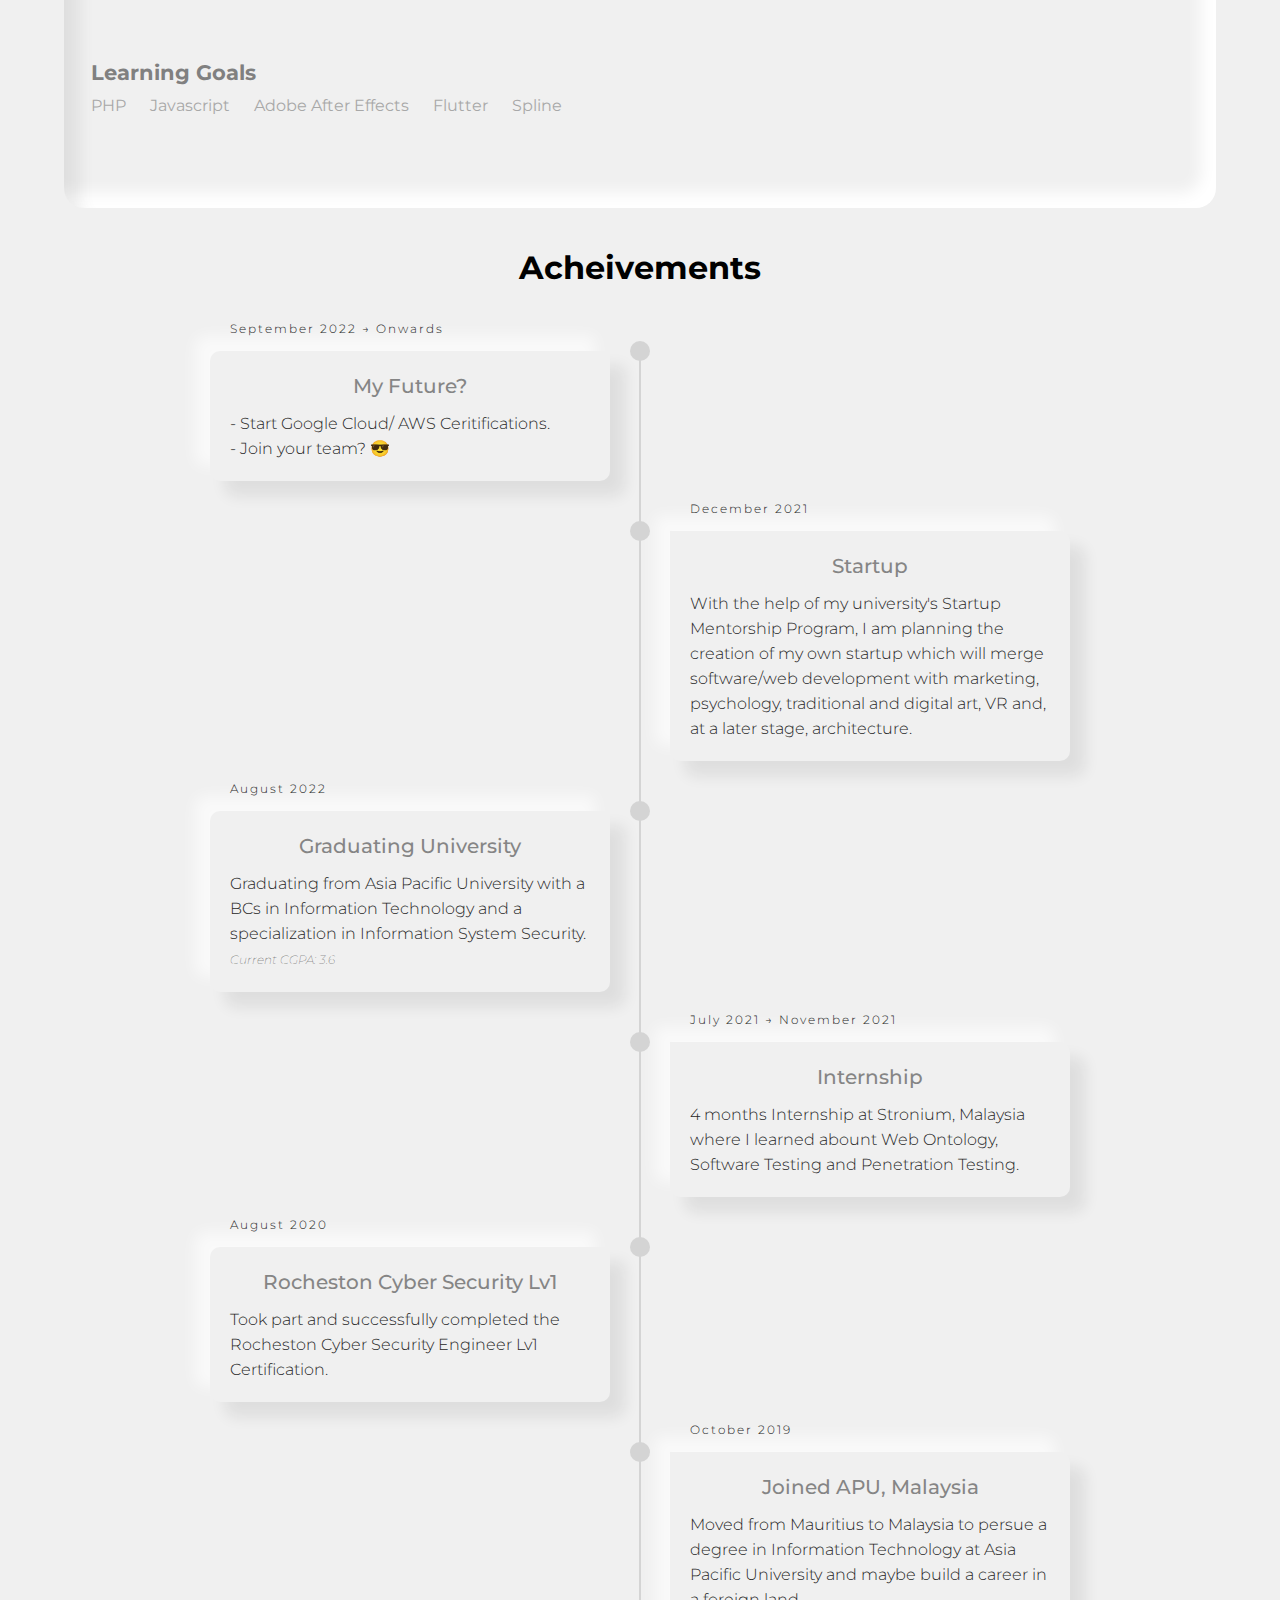
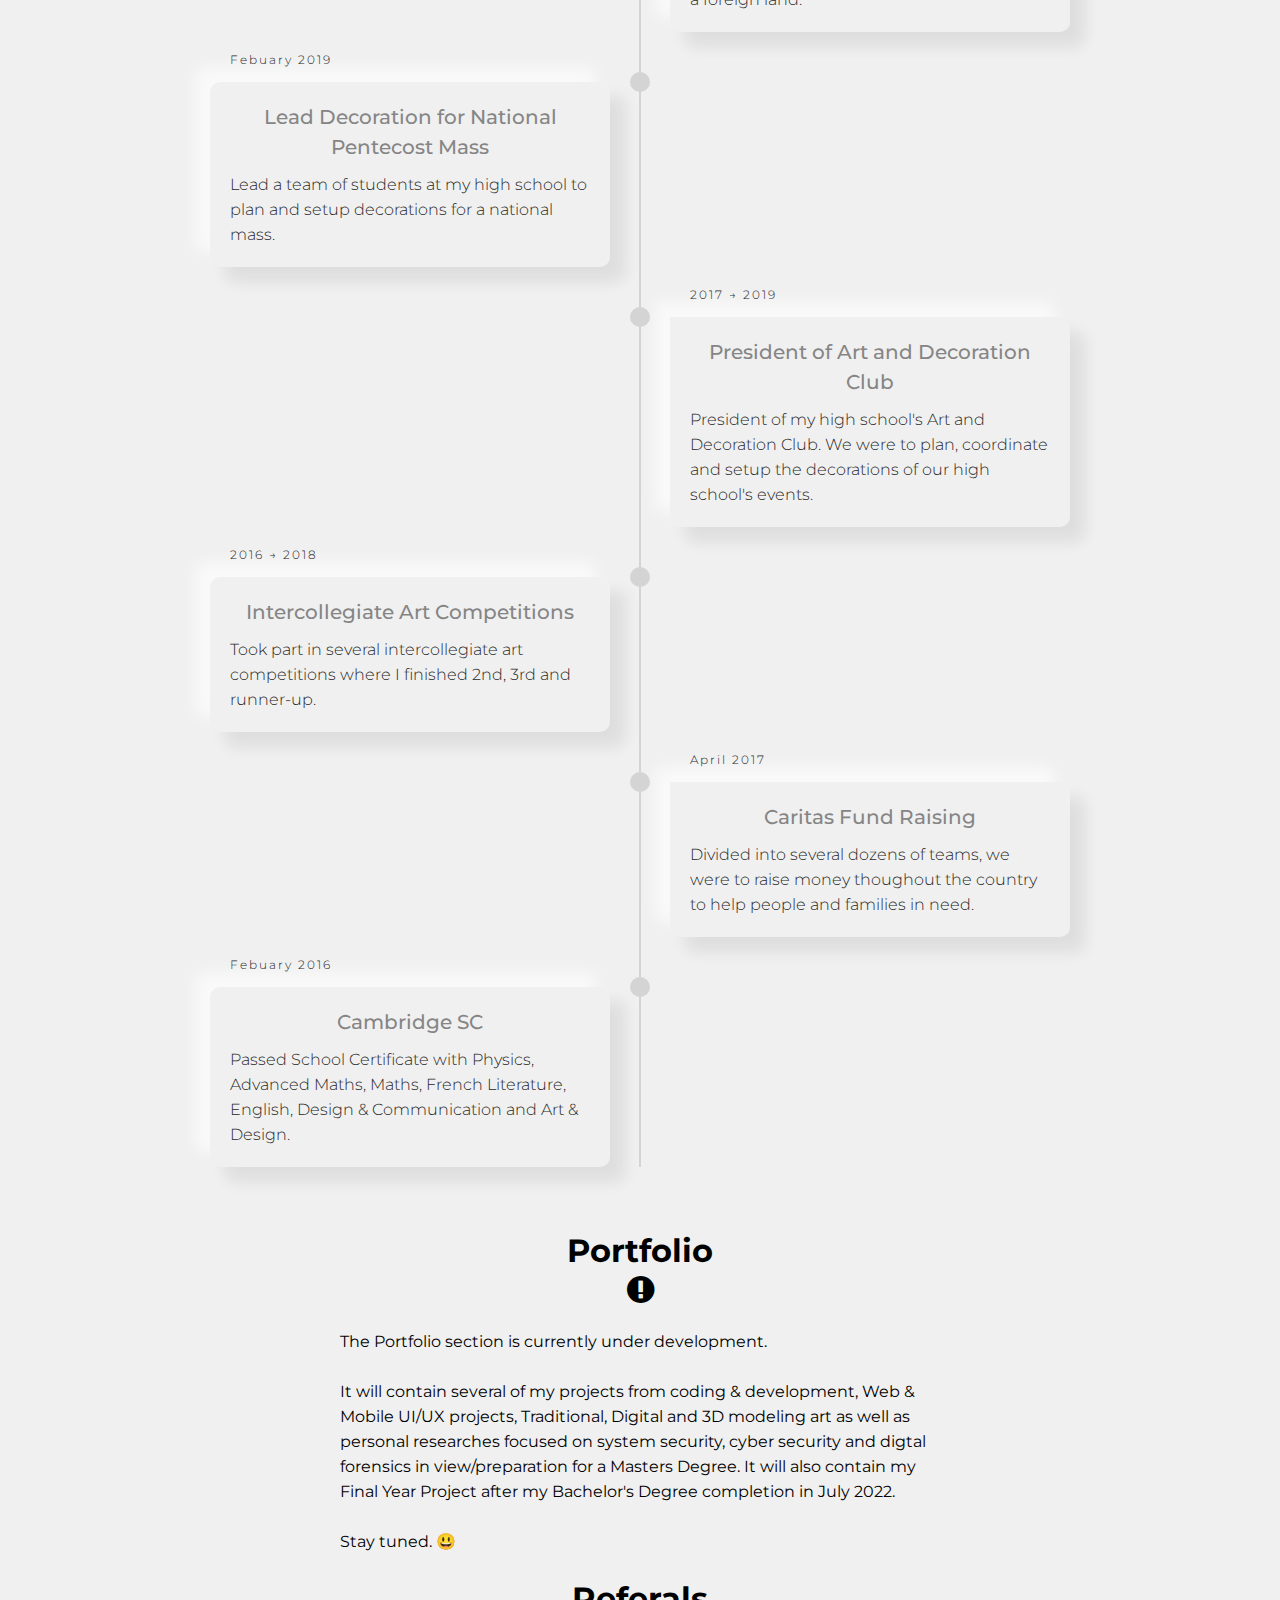
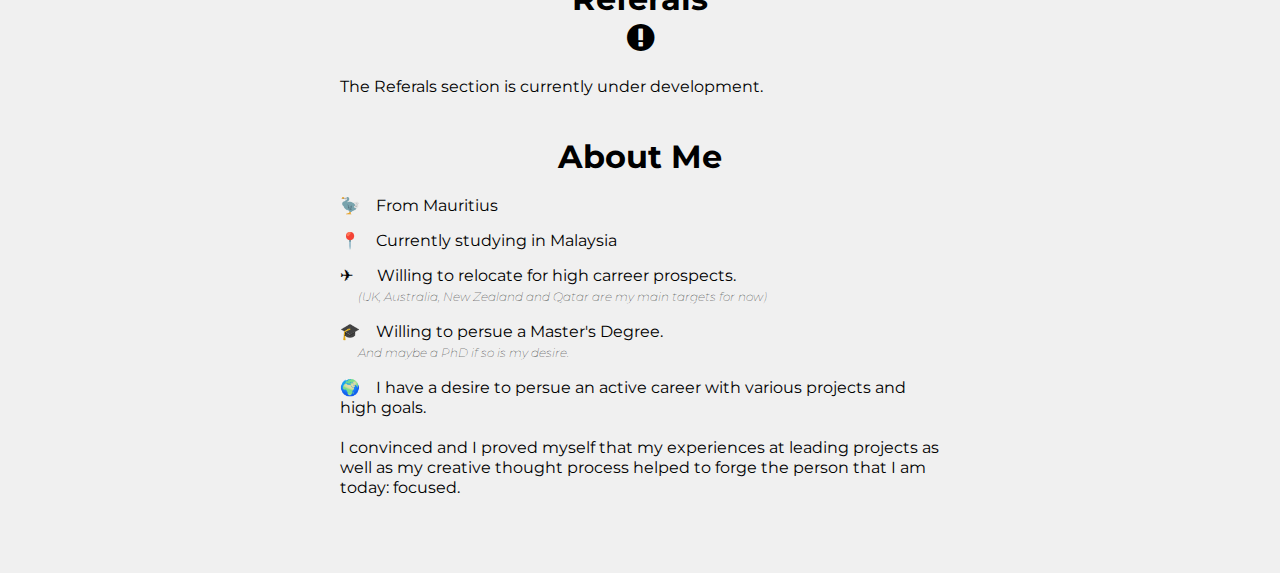
==== commit 5043375e: "Update index.html" ====
--- a/index.html
+++ b/index.html
@@ -286,6 +286,7 @@
           <li>Updated 2022 UI</li>
           <li>Creating a webpage footer</li>
           <li>Stronger security</li>
+          <li>Custom domain name</li>
         </ul>
         <i><br>Last Update: December 30<sup>th</sup> 2021</i>
         <!-- <a id="bt" href="#">Proceed to Portfolio</a> -->
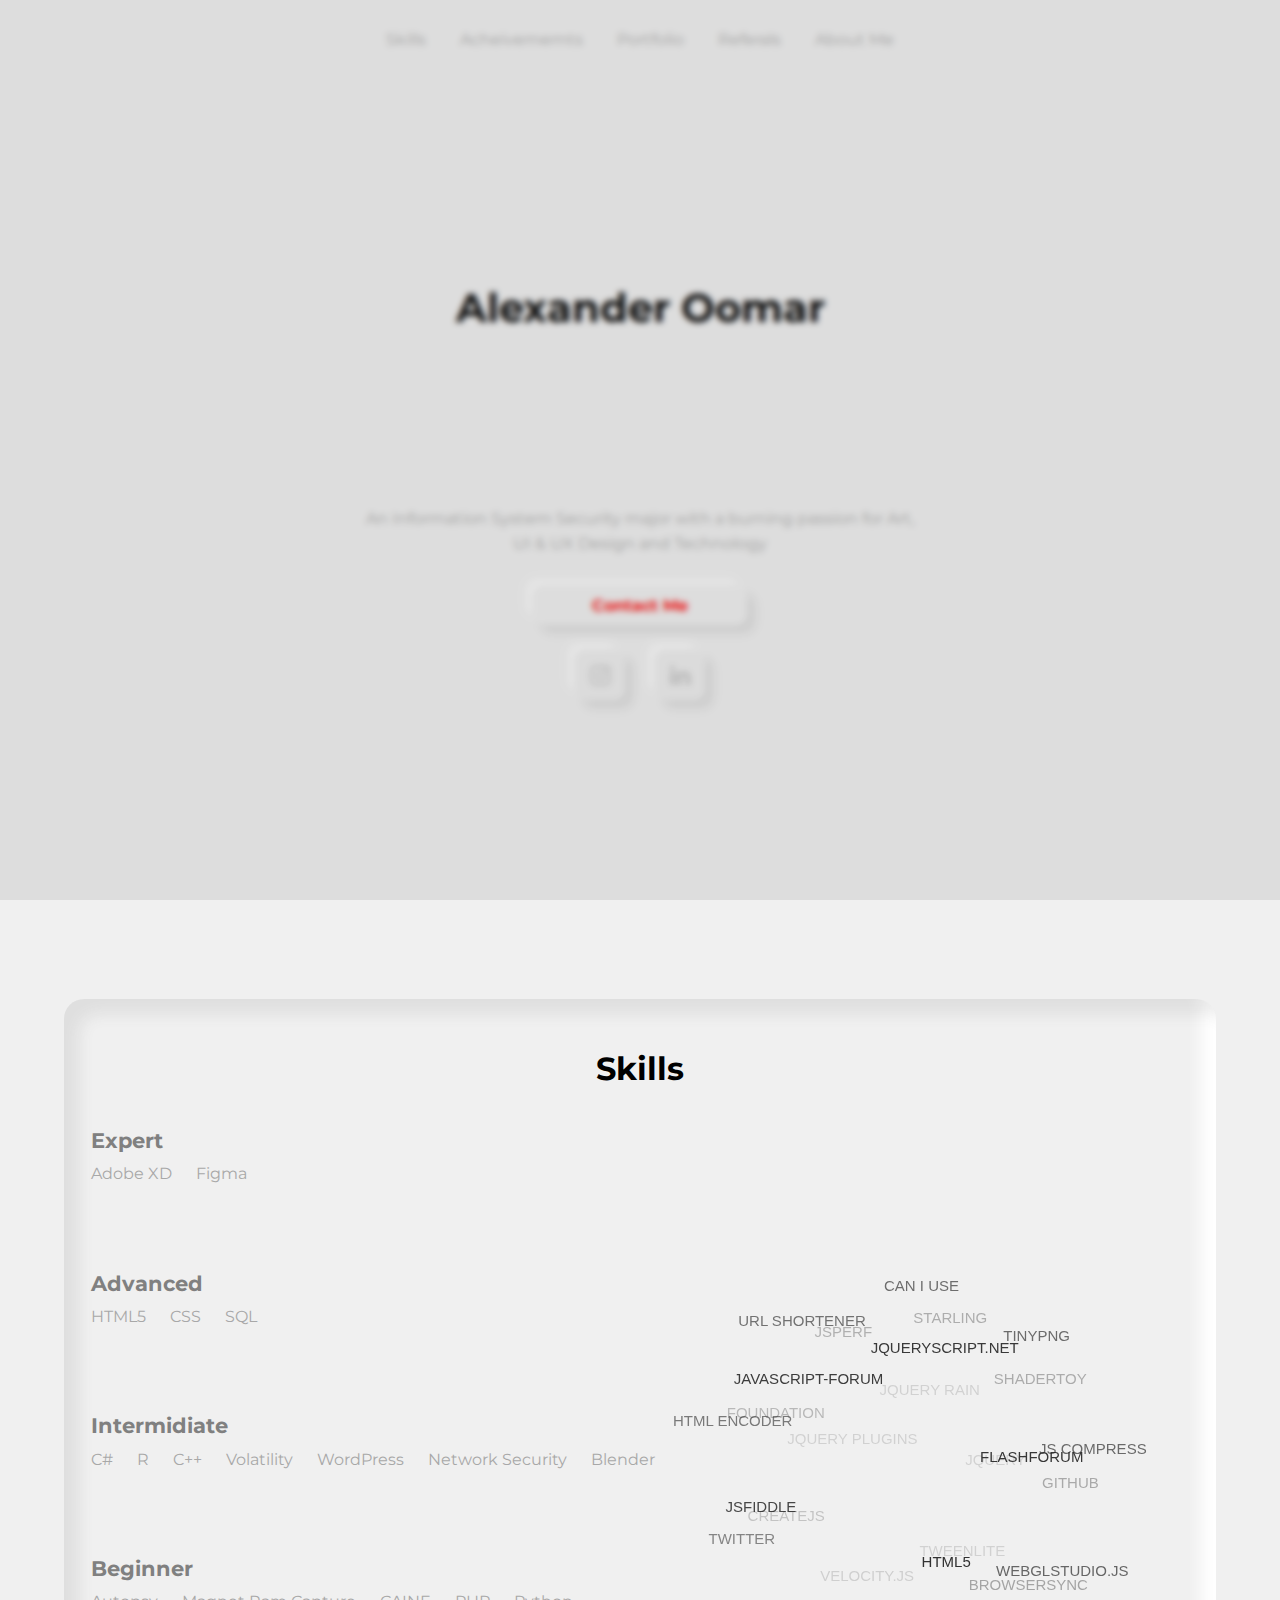
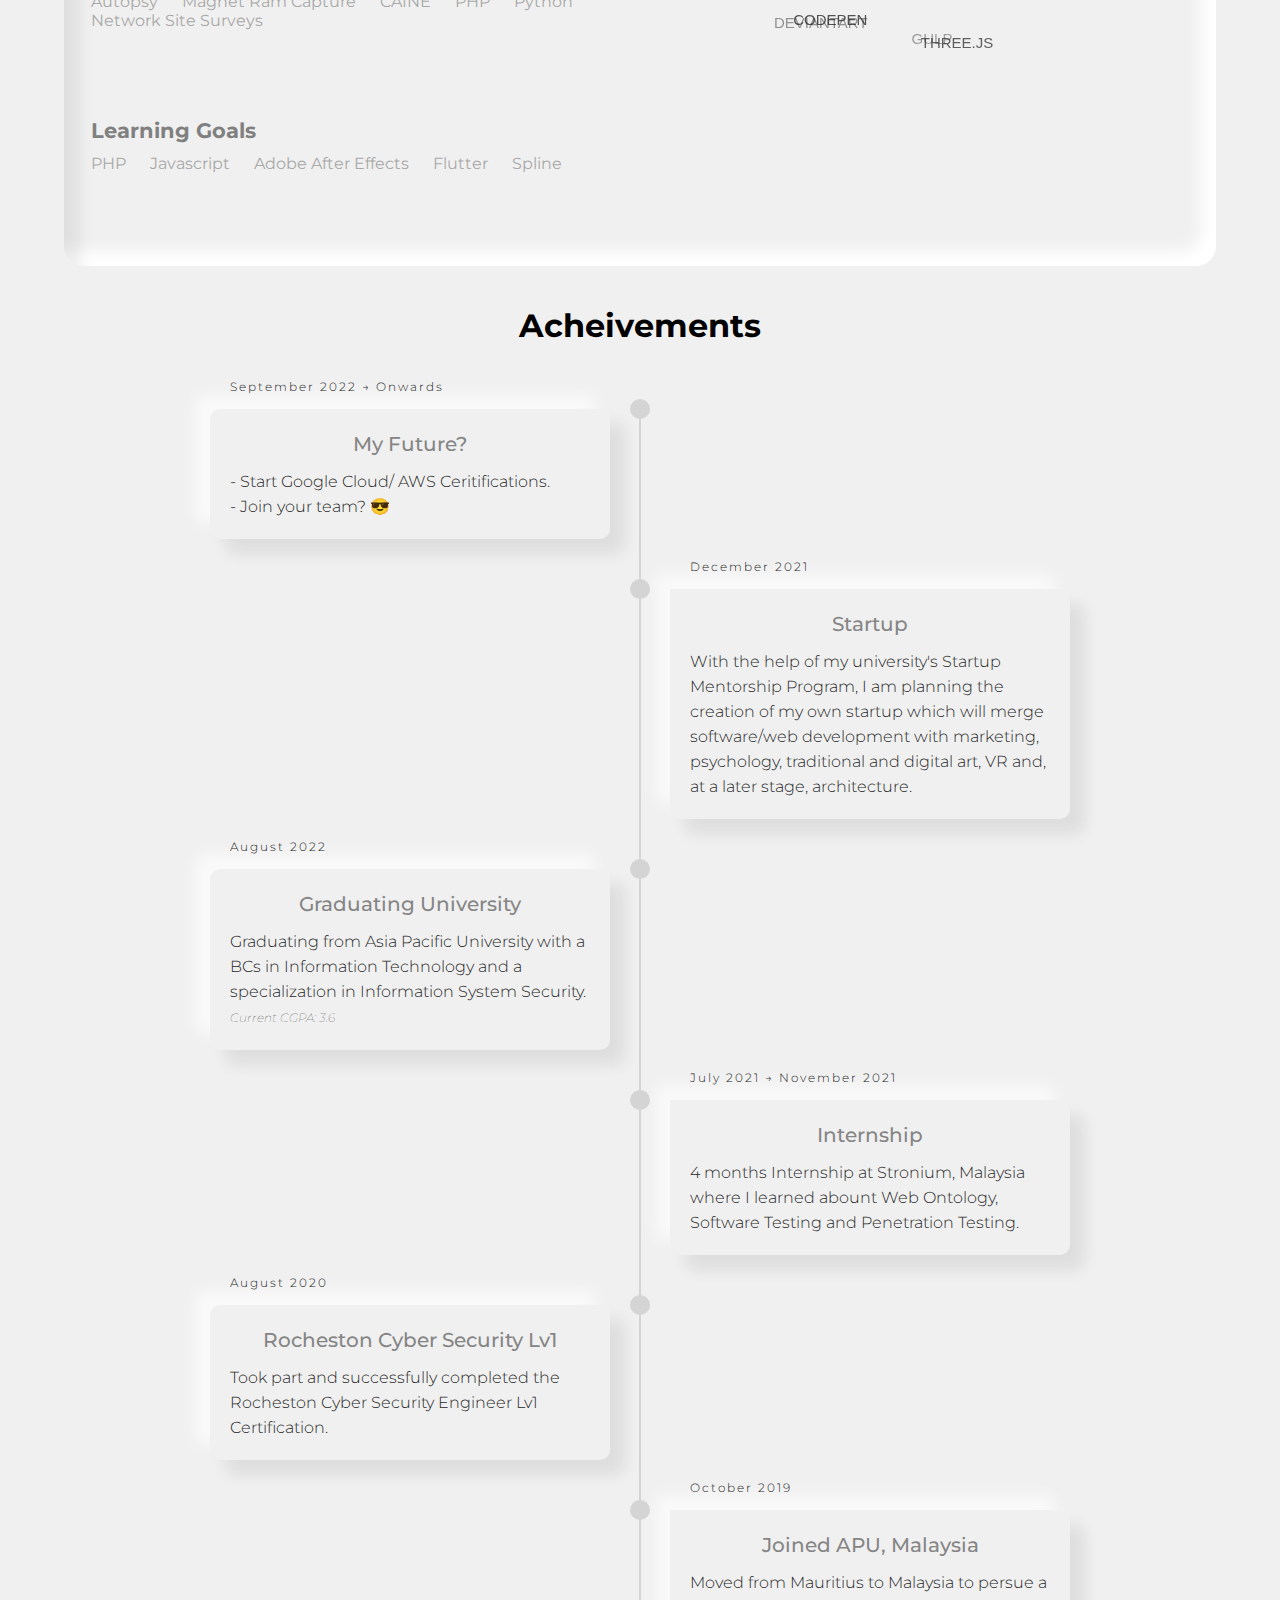
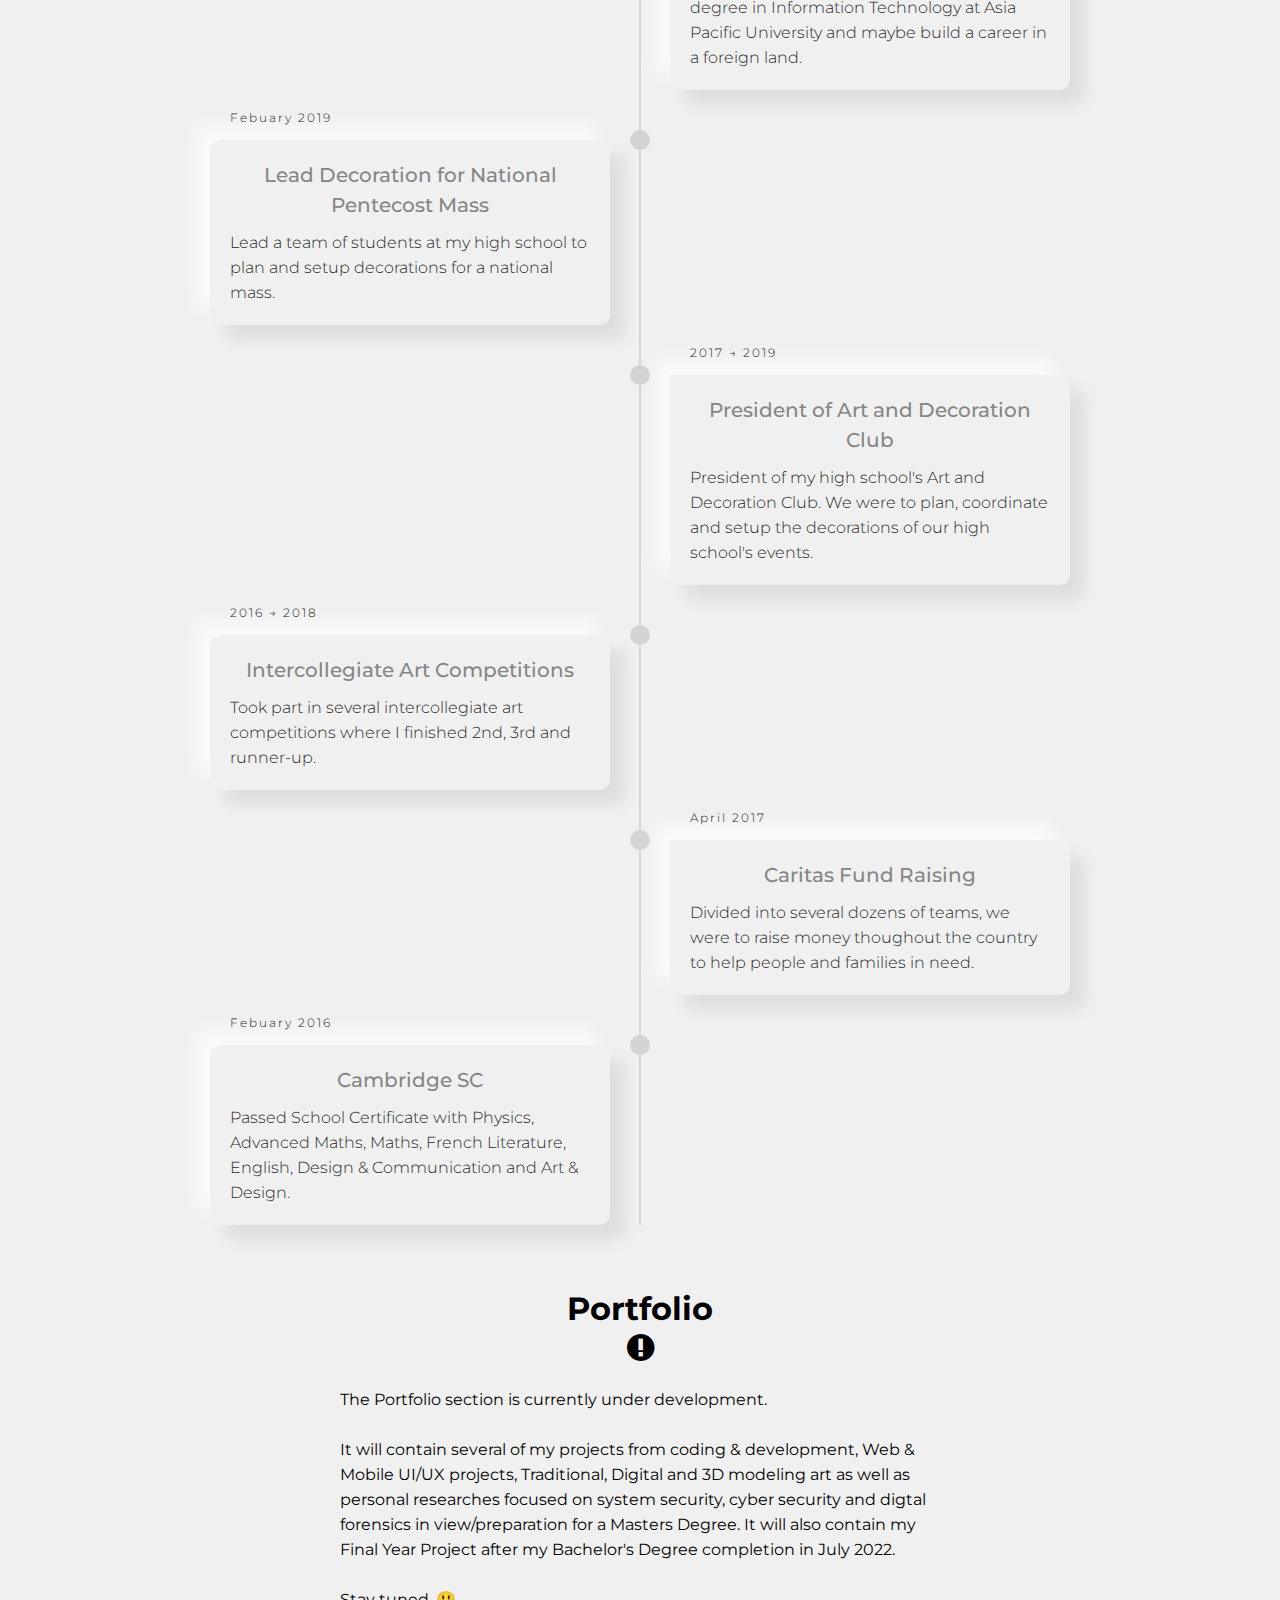
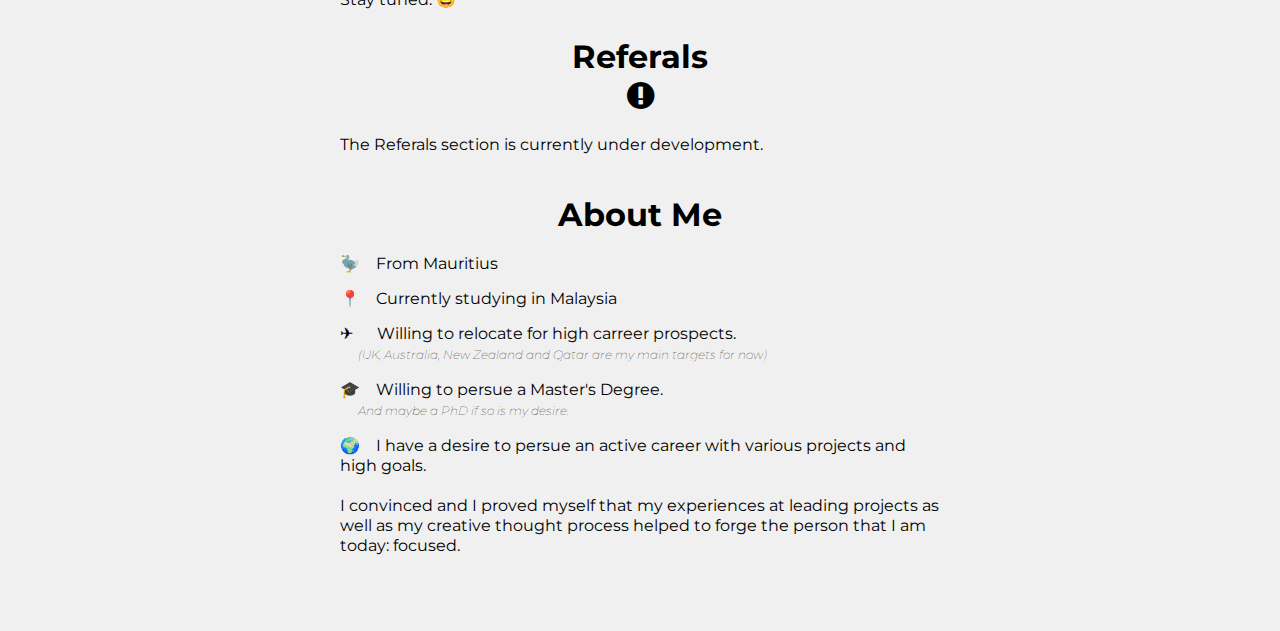
==== commit baff4963: "Rename Portfolio.html to index.html" ====
--- a/index.html
+++ b/index.html
@@ -1,32 +1,41 @@
 <!DOCTYPE html>
 <html lang="en">
 <head>
-    <meta charset="UTF-8">
-    <meta http-equiv="X-UA-Compatible" content="IE=edge">
-    <meta name="viewport" content="width=device-width, initial-scale=1.0">
-    <title>Document</title>
-
-    <link rel="stylesheet" href="css/Navbar.css">
-    <script src="js/navbar.js"></script>
-    <link rel="stylesheet" href="css/Portfolio.css">
-    <link rel="stylesheet" href="css/timeline.css">
-    <link rel="stylesheet" href="css/morph.css">
-    <link rel="stylesheet" href="css/pageload-modal.css">
-    <link rel="stylesheet" href="css/cursor.css">
-
-    <link rel="stylesheet" href="css/lightslider.css">
-    <script src="js/jquery3.6.0.js"></script>
-    <script src="js/lightslider.js"></script>
-
-    <link rel="stylesheet" href="css/social.css">
-    <link rel="stylesheet" href="https://cdnjs.cloudflare.com/ajax/libs/font-awesome/4.7.0/css/font-awesome.css" integrity="sha512-5A8nwdMOWrSz20fDsjczgUidUBR8liPYU+WymTZP1lmY9G6Oc7HlZv156XqnsgNUzTyMefFTcsFH/tnJE/+xBg==" crossorigin="anonymous" referrerpolicy="no-referrer" />
-    <script src="js/vanilla-tilt.min.js"></script>
-    
-
-    <!-- Cloud -->
-    <script src="https://code.jquery.com/jquery-3.2.1.min.js"></script>
-    <script src='js/jquery.svg3dtagcloud.min.js'></script>
-    <script src="js/cloud.js"></script>
+
+  <script async src="https://www.googletagmanager.com/gtag/js?id=G-J186RDRH3V"></script>
+  <script>
+    window.dataLayer = window.dataLayer || [];
+    function gtag(){dataLayer.push(arguments);}
+    gtag('js', new Date());
+
+    gtag('config', 'G-J186RDRH3V');
+  </script>
+
+  <meta charset="UTF-8">
+  <meta http-equiv="X-UA-Compatible" content="IE=edge">
+  <meta name="viewport" content="width=device-width, initial-scale=1.0">
+  <title>Alexander Oomar Portfolio</title>
+
+  <link rel="stylesheet" href="css/Navbar.css">
+  <script src="js/navbar.js"></script>
+  <link rel="stylesheet" href="css/Portfolio.css">
+  <link rel="stylesheet" href="css/timeline.css">
+  <link rel="stylesheet" href="css/morph.css">
+  <link rel="stylesheet" href="css/pageload-modal.css">
+  <link rel="stylesheet" href="css/cursor.css">
+
+  <link rel="stylesheet" href="css/lightslider.css">
+  <script src="js/jquery3.6.0.js"></script>
+  <script src="js/lightslider.js"></script>
+
+  <link rel="stylesheet" href="css/social.css">
+  <link rel="stylesheet" href="https://cdnjs.cloudflare.com/ajax/libs/font-awesome/4.7.0/css/font-awesome.css" integrity="sha512-5A8nwdMOWrSz20fDsjczgUidUBR8liPYU+WymTZP1lmY9G6Oc7HlZv156XqnsgNUzTyMefFTcsFH/tnJE/+xBg==" crossorigin="anonymous" referrerpolicy="no-referrer" />
+  <script src="js/vanilla-tilt.min.js"></script>
+  
+  <!-- Cloud -->
+  <script src="https://code.jquery.com/jquery-3.2.1.min.js"></script>
+  <script src='js/jquery.svg3dtagcloud.min.js'></script>
+  <script src="js/cloud.js"></script>
 
 </head>
 <body>
@@ -286,7 +295,6 @@
           <li>Updated 2022 UI</li>
           <li>Creating a webpage footer</li>
           <li>Stronger security</li>
-          <li>Custom domain name</li>
         </ul>
         <i><br>Last Update: December 30<sup>th</sup> 2021</i>
         <!-- <a id="bt" href="#">Proceed to Portfolio</a> -->
--- a/css/Navbar.css
+++ b/css/Navbar.css
@@ -83,7 +83,7 @@
     }
 
     .hamburger{
-        display: block;
+        /* display: block; */
         /* margin-right: 30px; */
         /* margin-right: -50%; */
         /* cursor: pointer; */
--- a/css/Portfolio.css
+++ b/css/Portfolio.css
@@ -54,7 +54,7 @@
     justify-content: center;
     align-items: center;
     /* background: red; */
-    margin-top: -58px;
+    /* margin-top: -58px; */
     height: 100vh;
 }
 
--- a/css/pageload-modal.css
+++ b/css/pageload-modal.css
@@ -32,10 +32,17 @@
 @media (max-width: 525px){
     .popup{
         width: 80%;
-        font-size: 14px;
+        font-size: 12px;
         min-width: 300px;
     }
 }
+
+/* @media (max-height: 660){
+    .popup{
+        height: 95%;
+    }
+
+} */
 
 .popup button{
     display: block;
--- a/css/cursor.css
+++ b/css/cursor.css
@@ -12,3 +12,9 @@
     pointer-events: none;
     background:rgba(212, 124, 124, 0.377);
 }
+
+@media (pointer:coarse) {
+    .cursor {
+        display: none;
+    }
+}
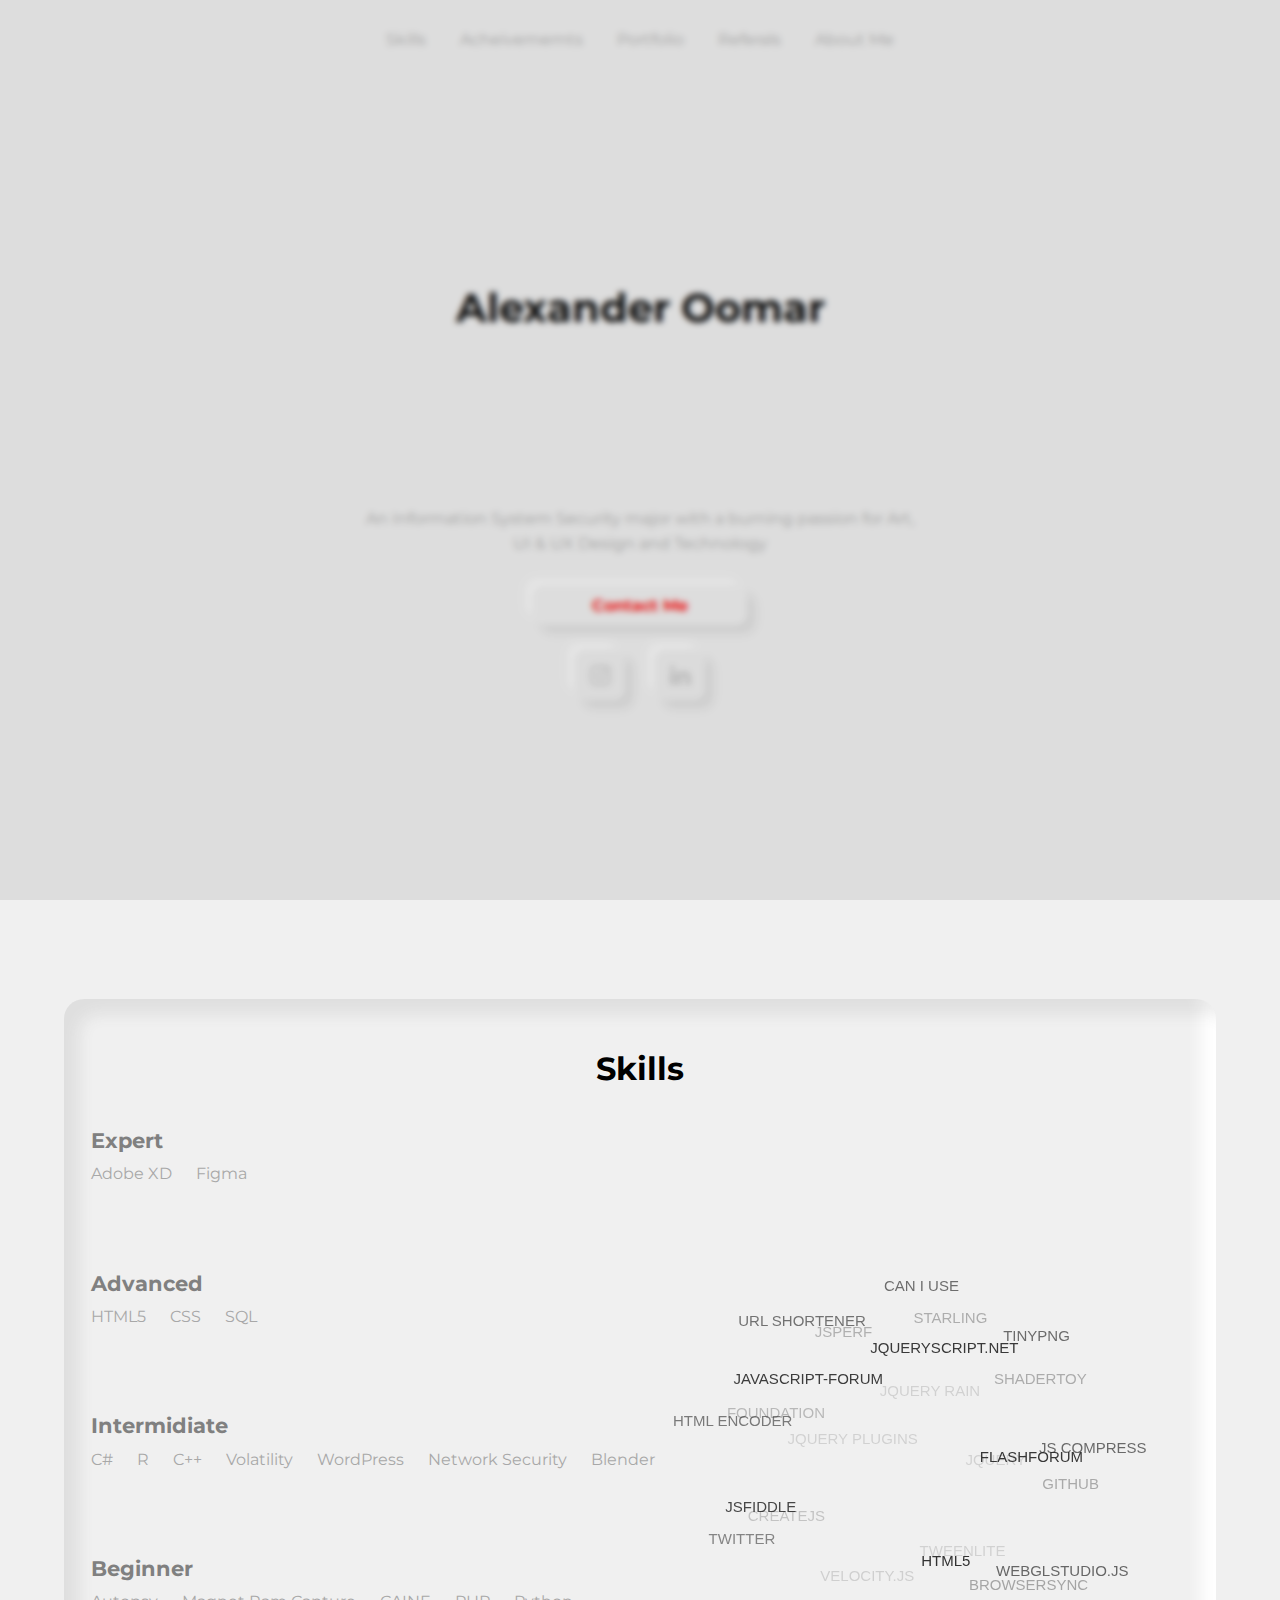
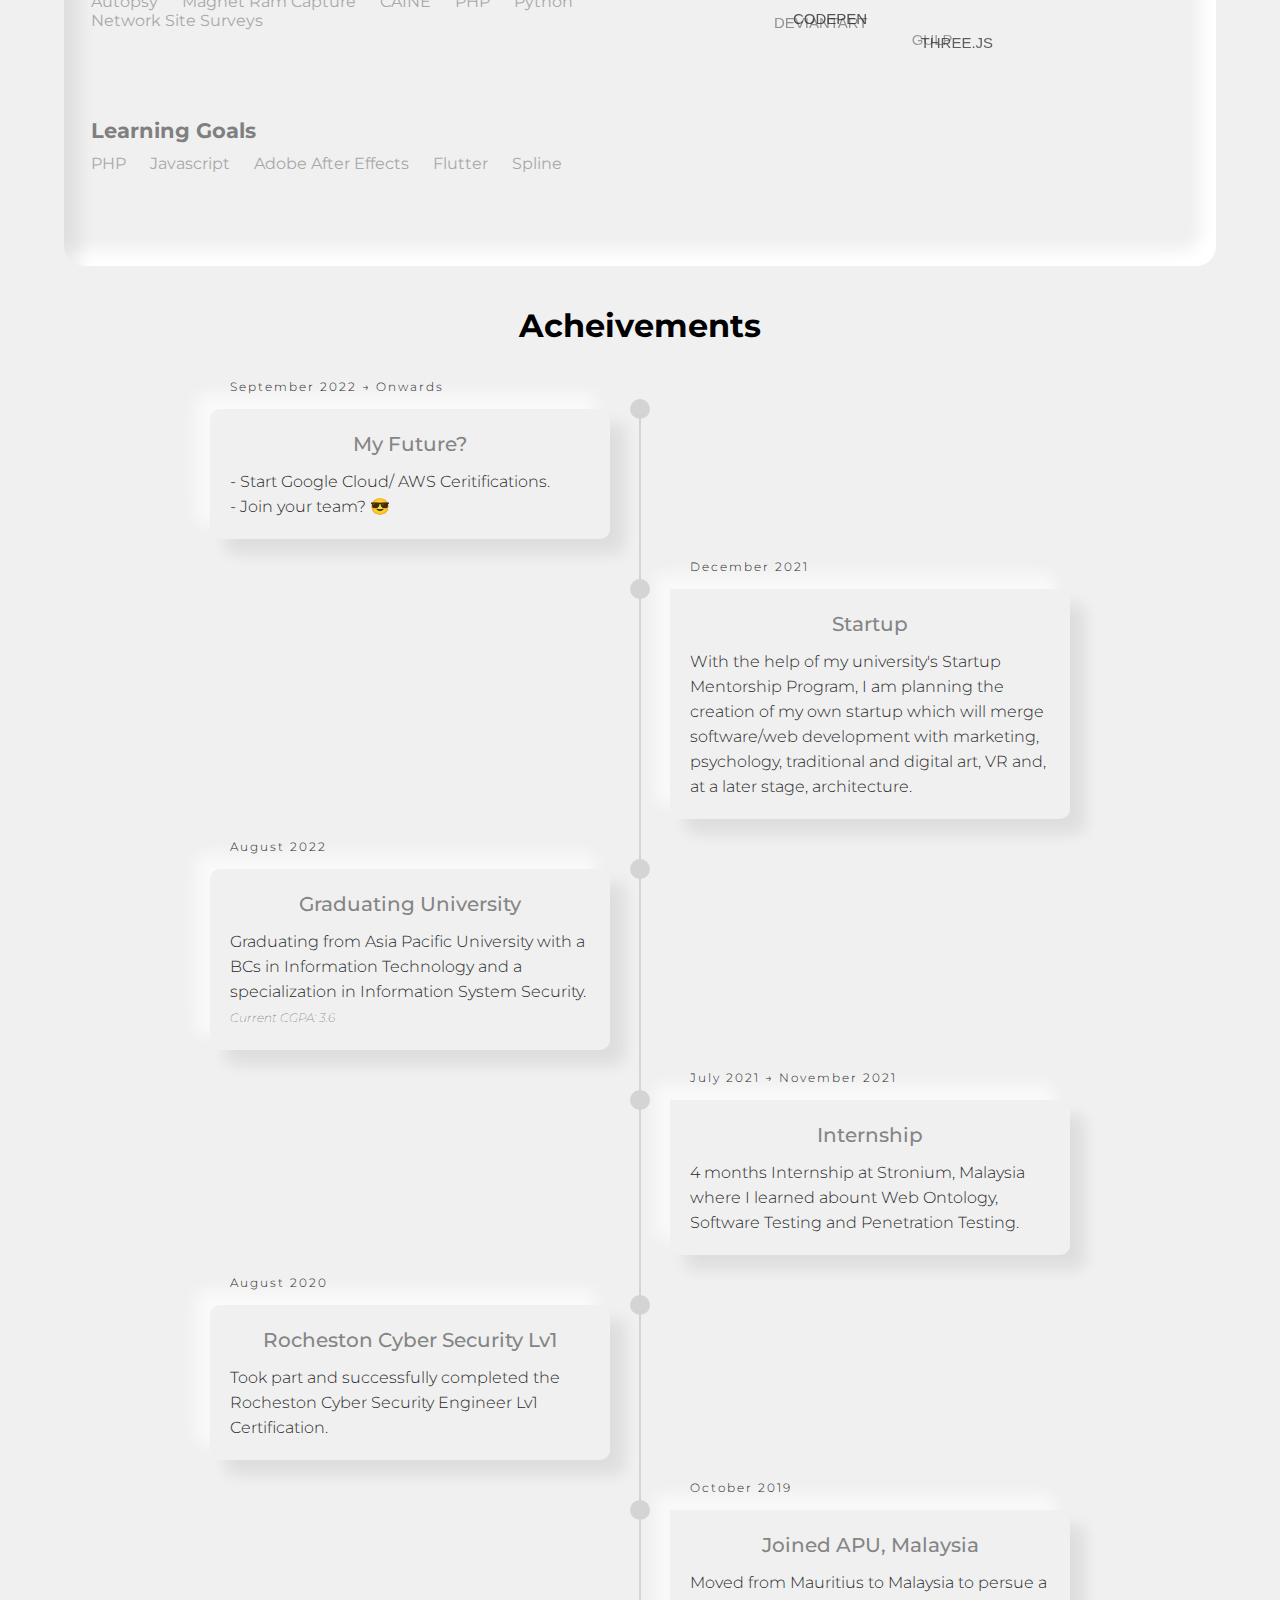
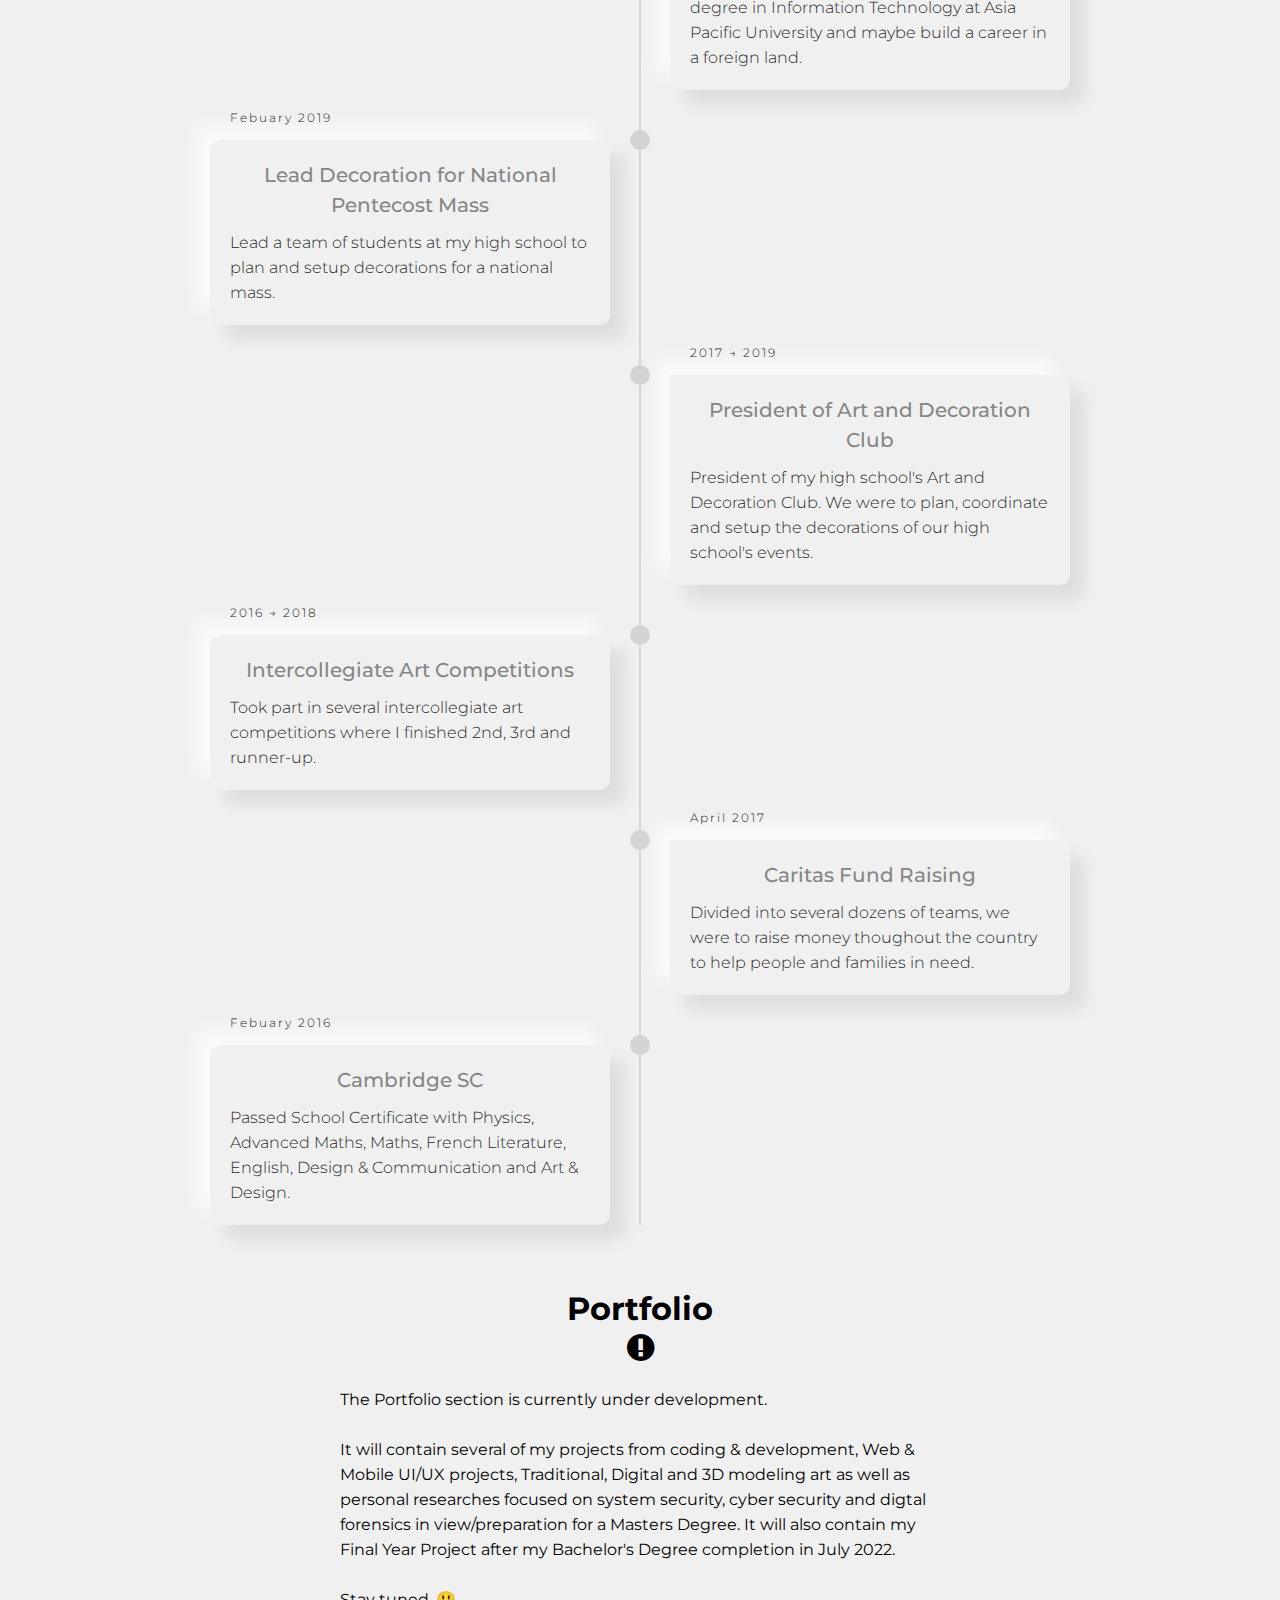
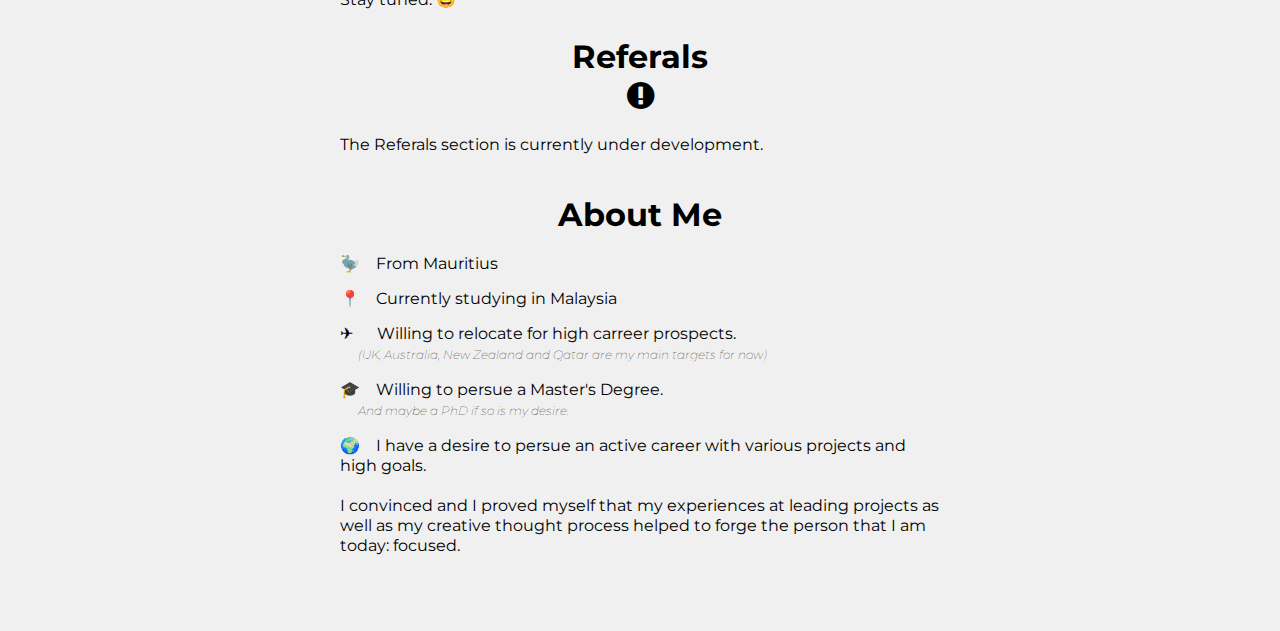
==== commit 827983b2: "Update index.html" ====
--- a/index.html
+++ b/index.html
@@ -15,6 +15,7 @@
   <meta http-equiv="X-UA-Compatible" content="IE=edge">
   <meta name="viewport" content="width=device-width, initial-scale=1.0">
   <title>Alexander Oomar Portfolio</title>
+  <link rel="shortcut icon" type="image/png" href="icon/favicon-AO – 2.png">
 
   <link rel="stylesheet" href="css/Navbar.css">
   <script src="js/navbar.js"></script>
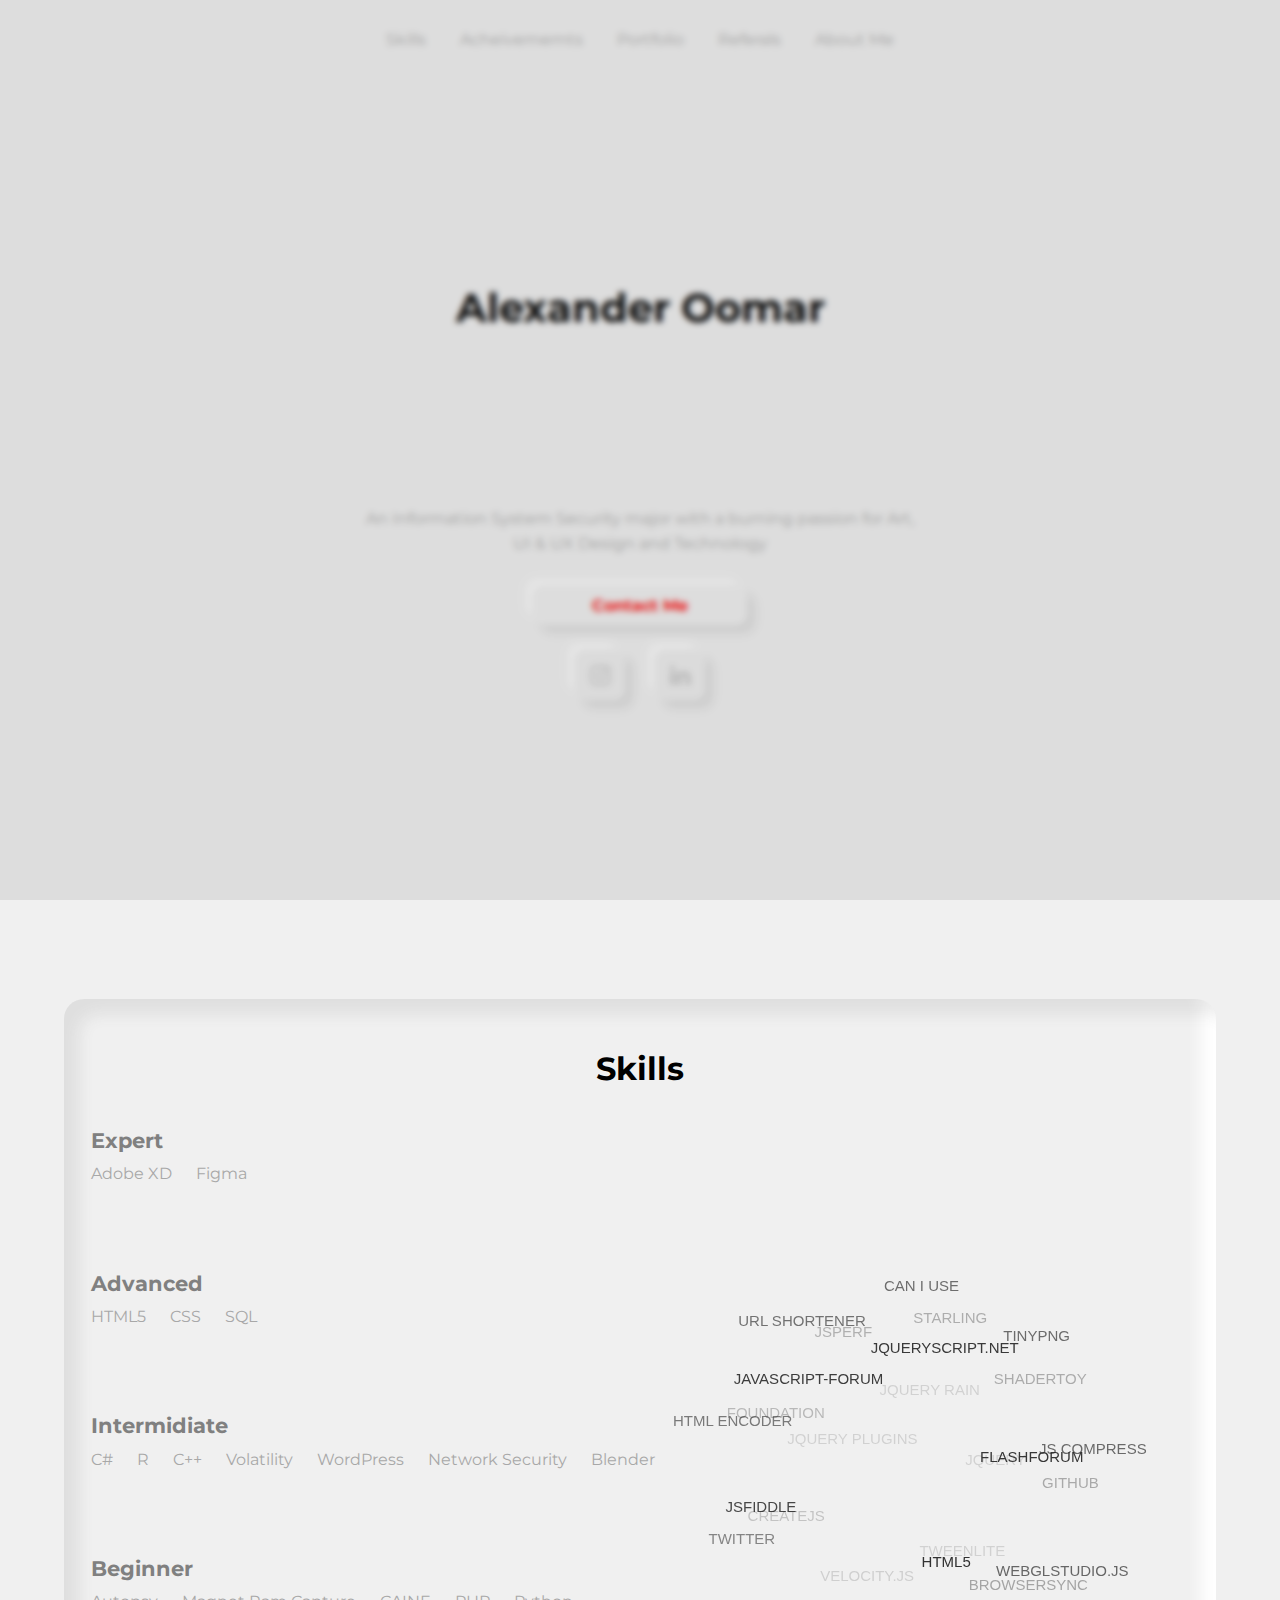
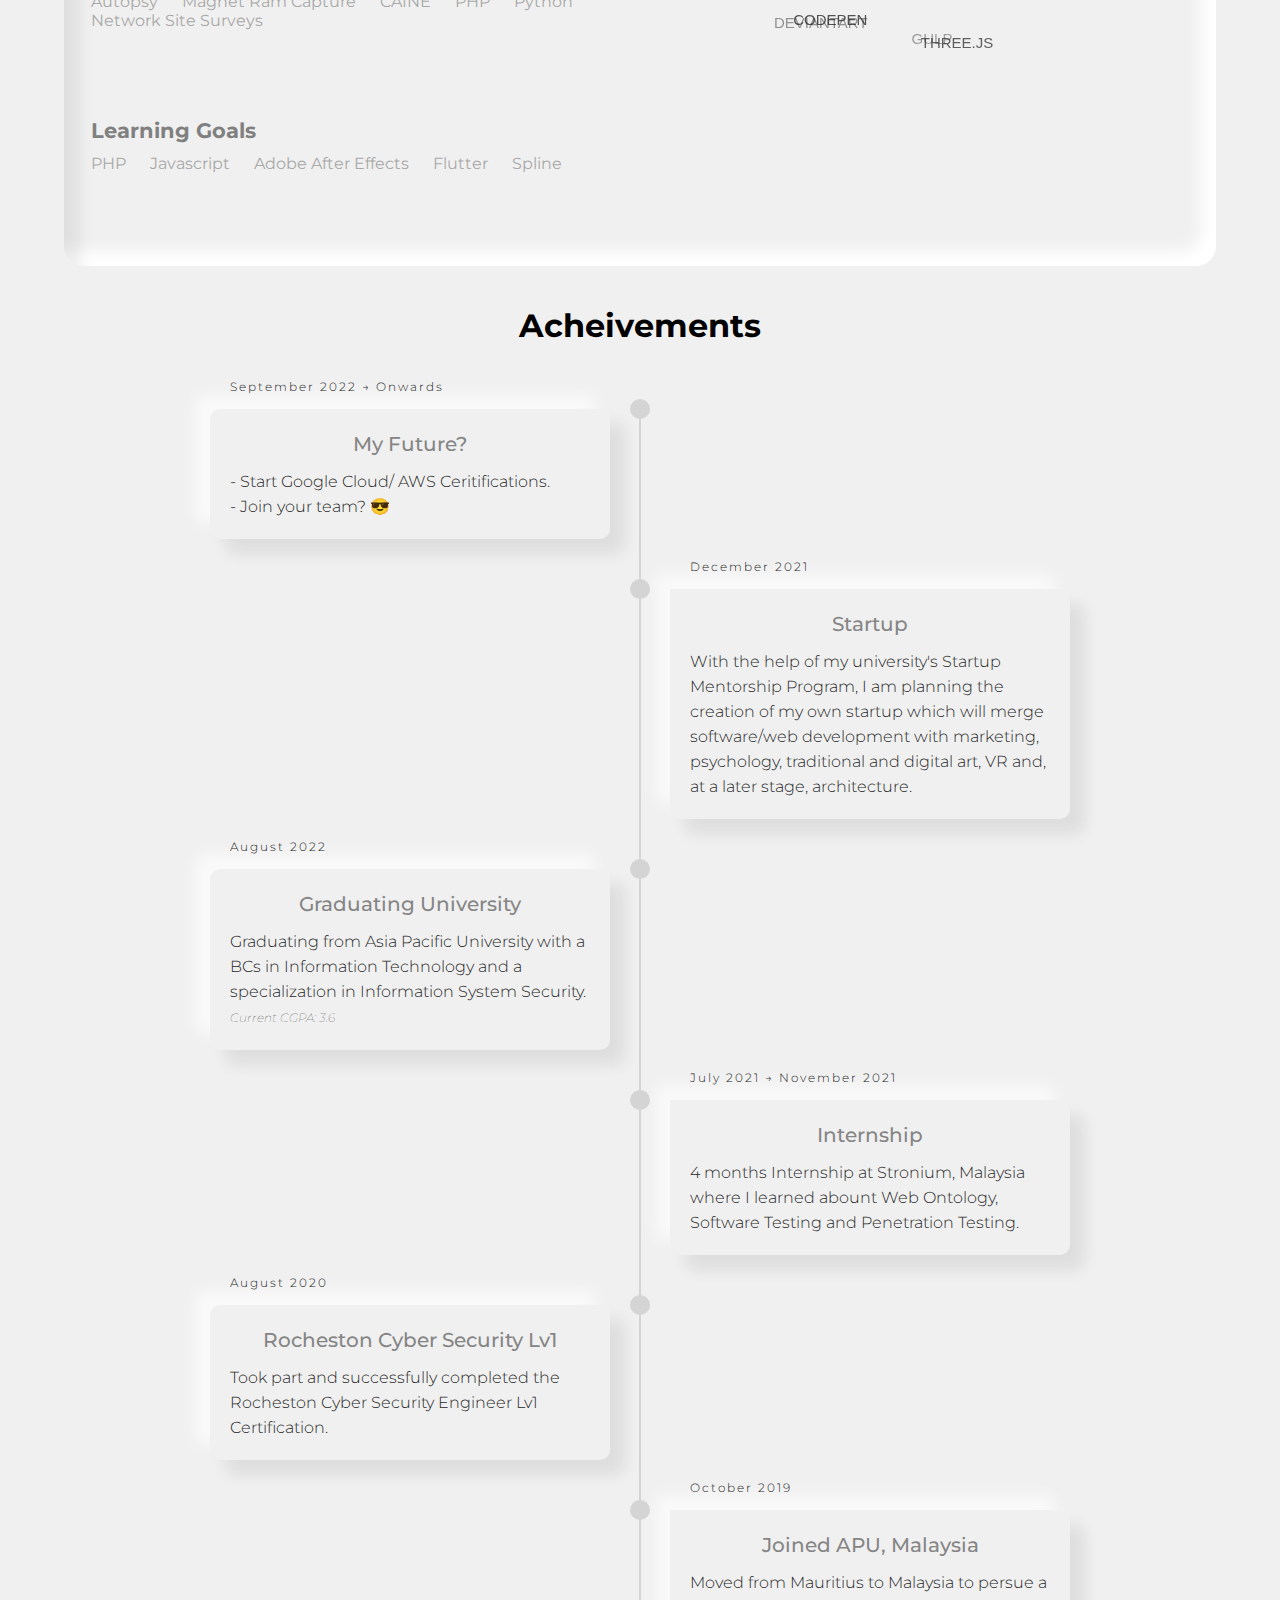
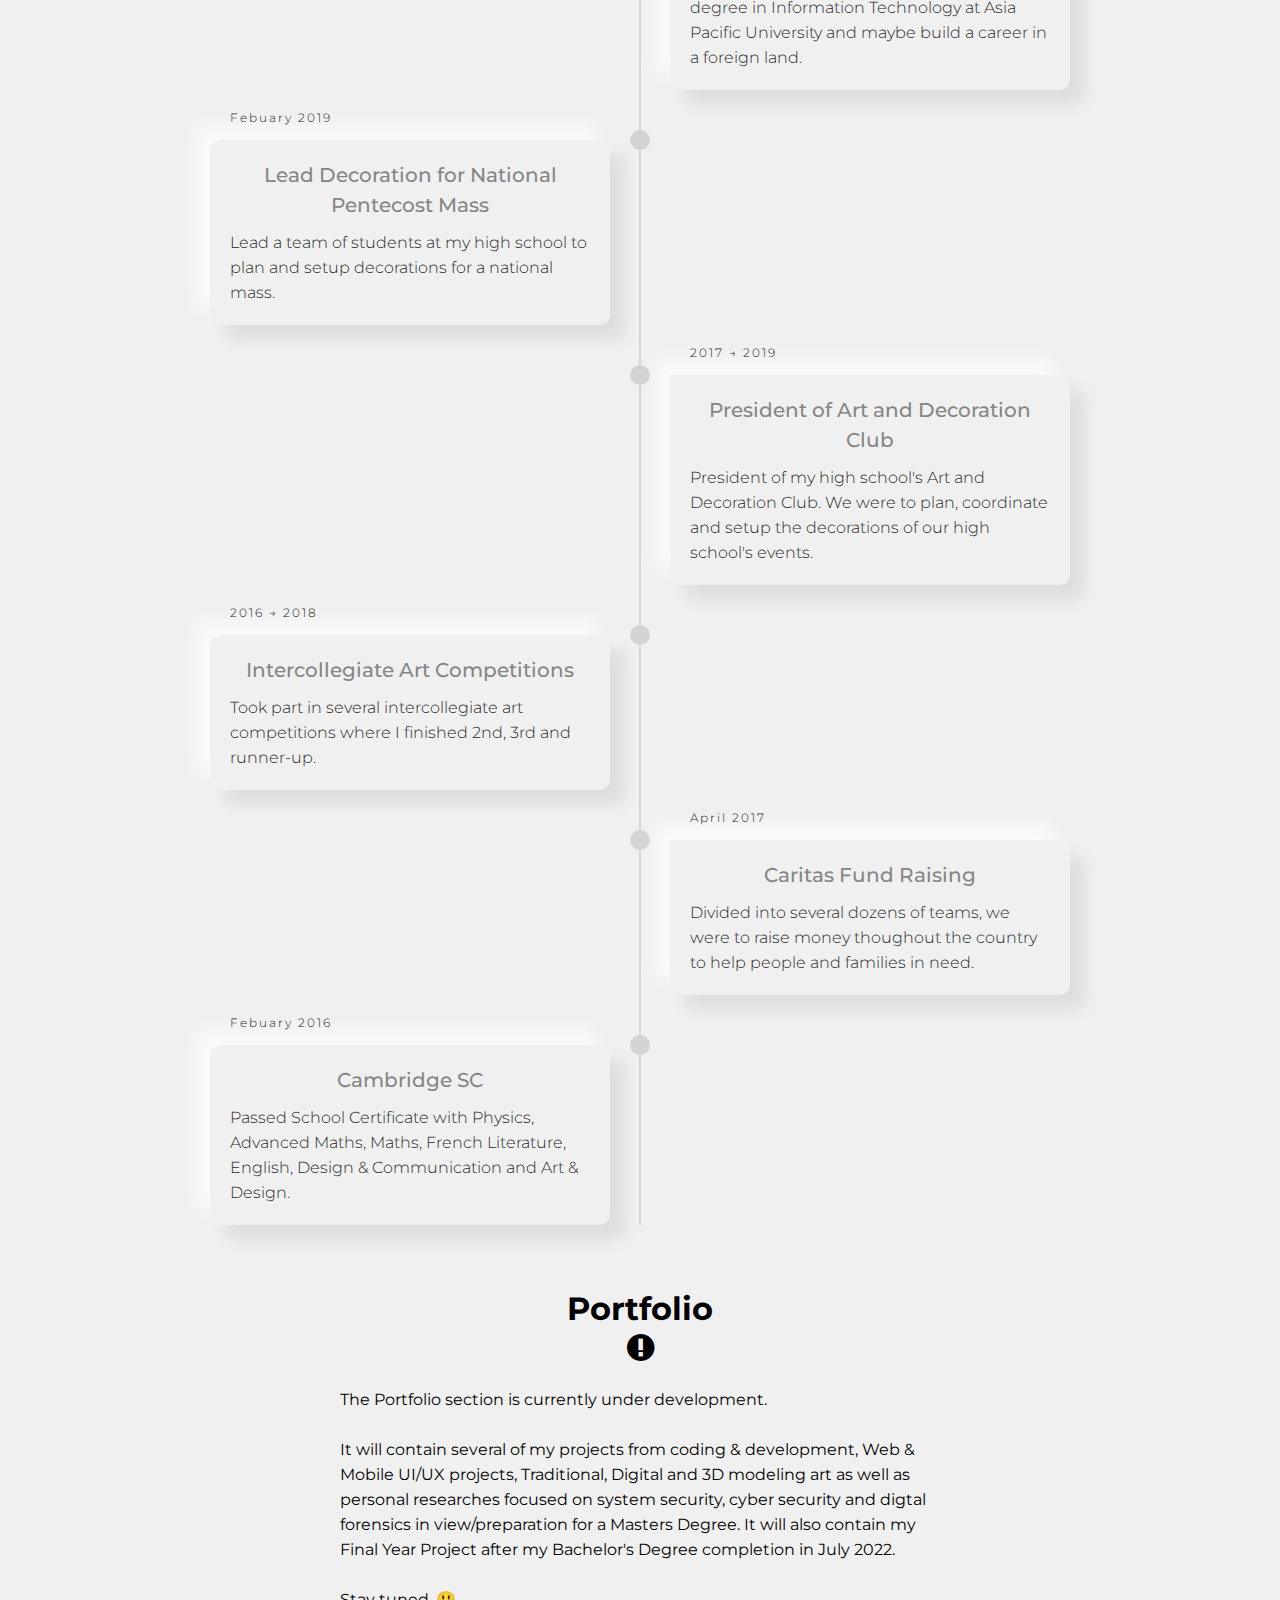
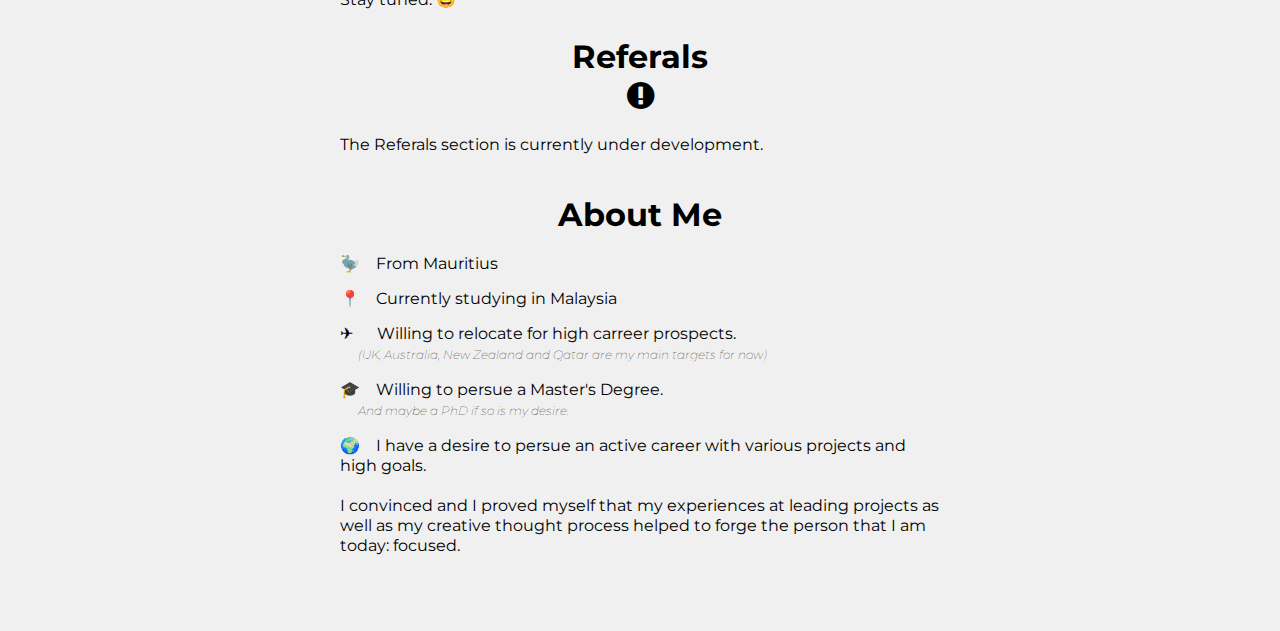
==== commit 810d9a44: "Update index.html" ====
--- a/index.html
+++ b/index.html
@@ -297,7 +297,7 @@
           <li>Creating a webpage footer</li>
           <li>Stronger security</li>
         </ul>
-        <i><br>Last Update: December 30<sup>th</sup> 2021</i>
+        <i><br>Last Update: December 27<sup>th</sup> 2021</i>
         <!-- <a id="bt" href="#">Proceed to Portfolio</a> -->
       </div>
   </div>
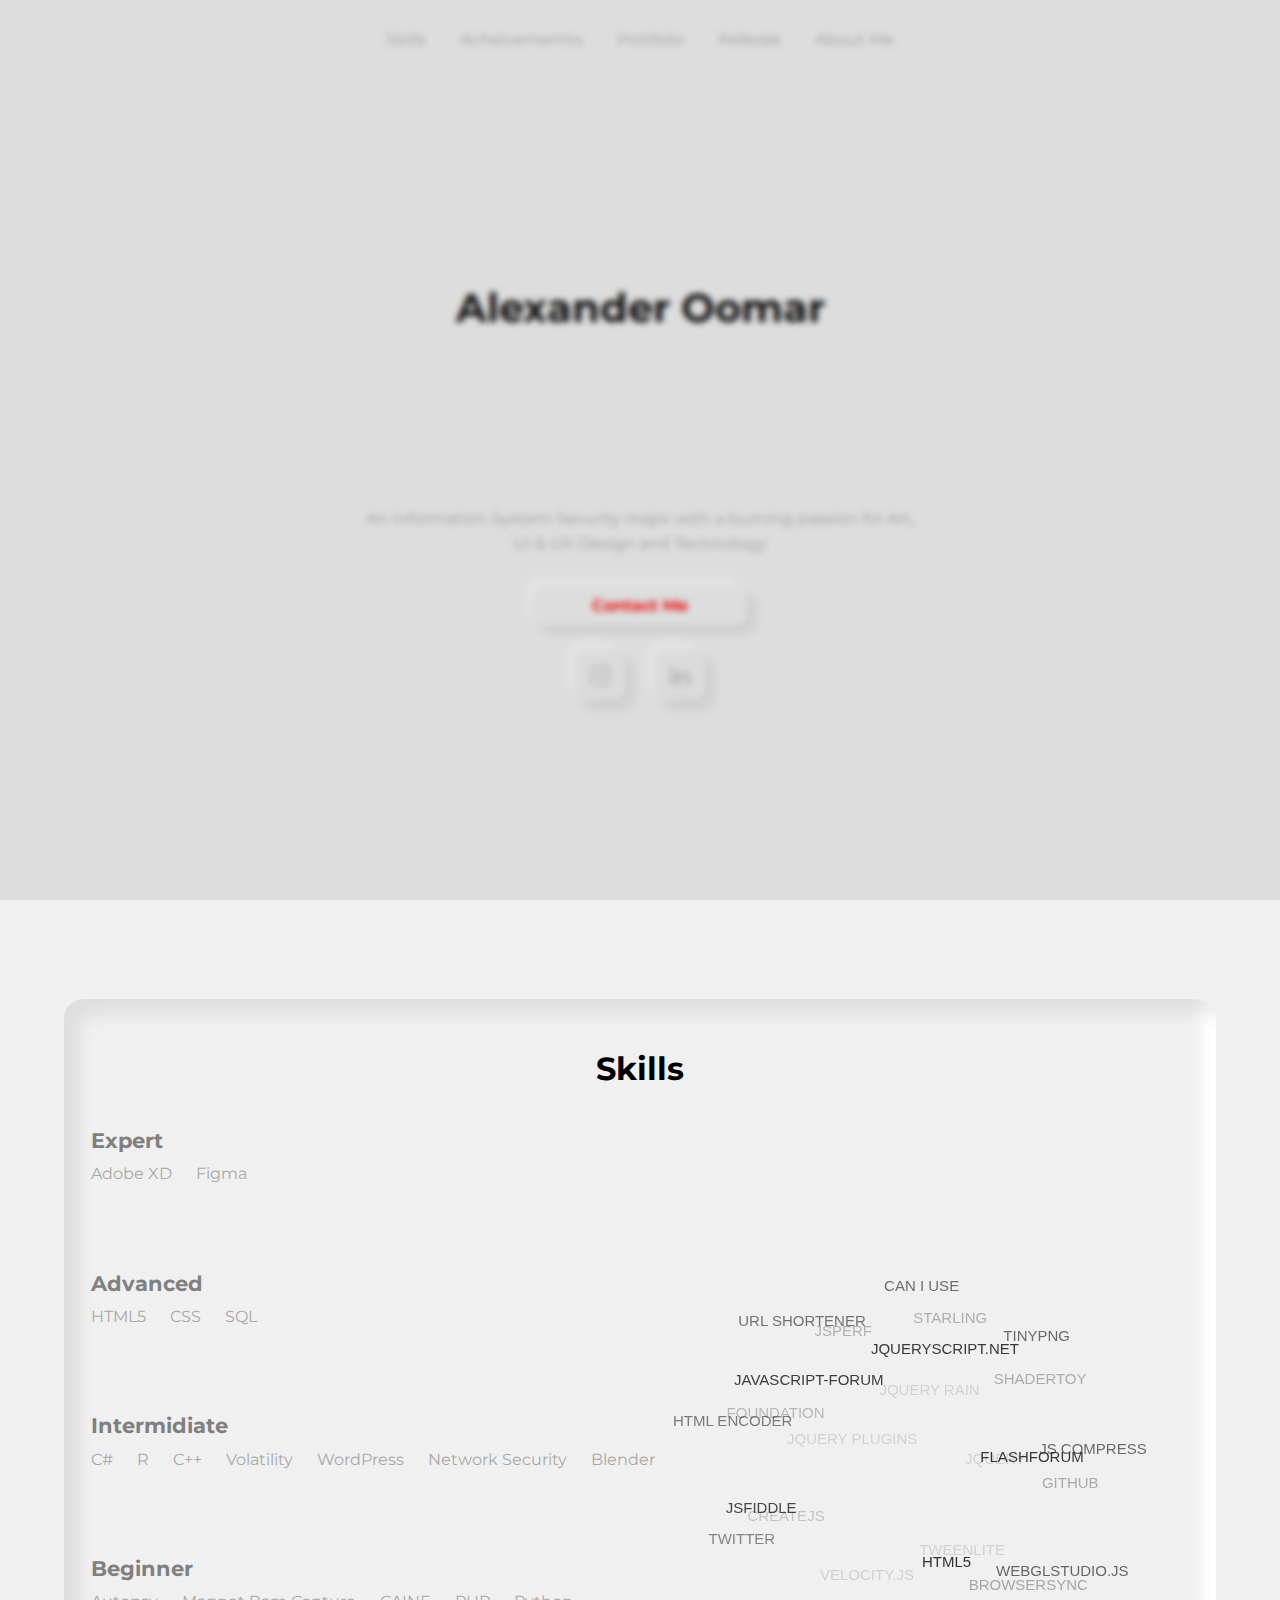
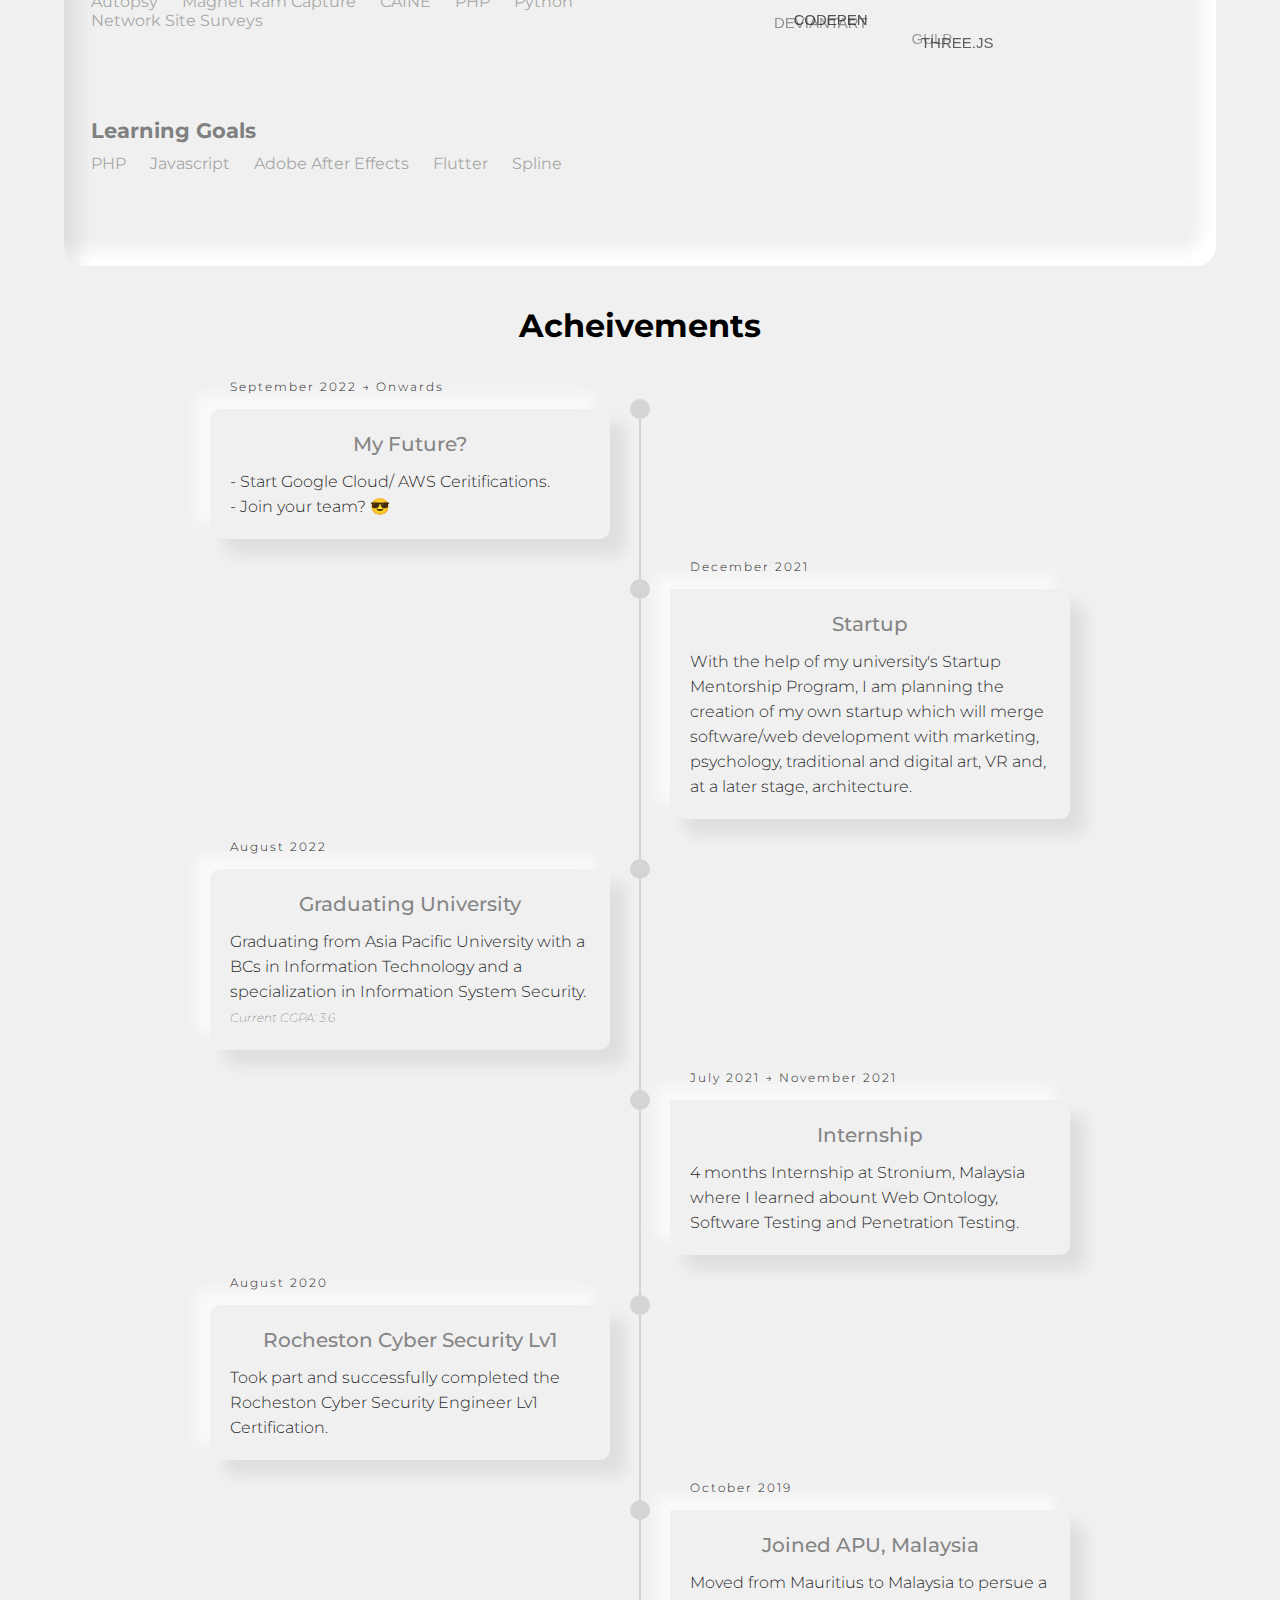
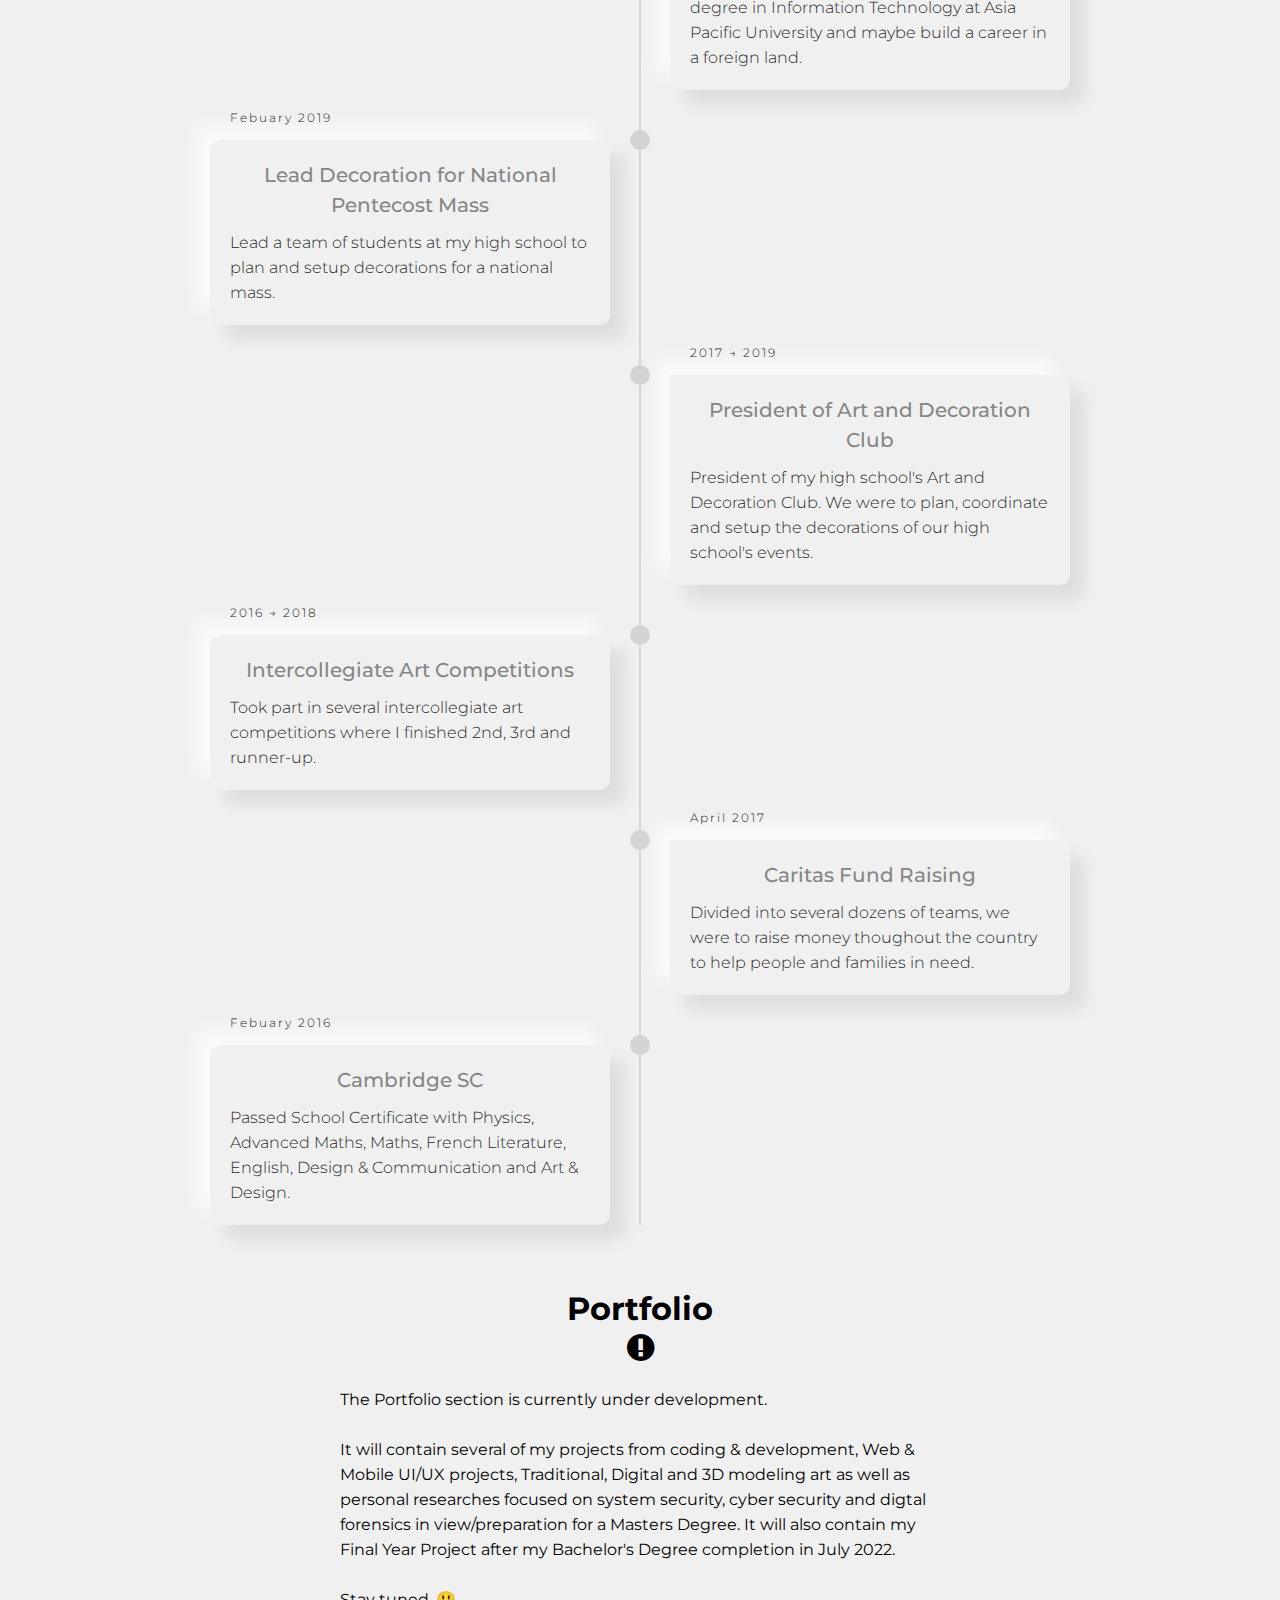
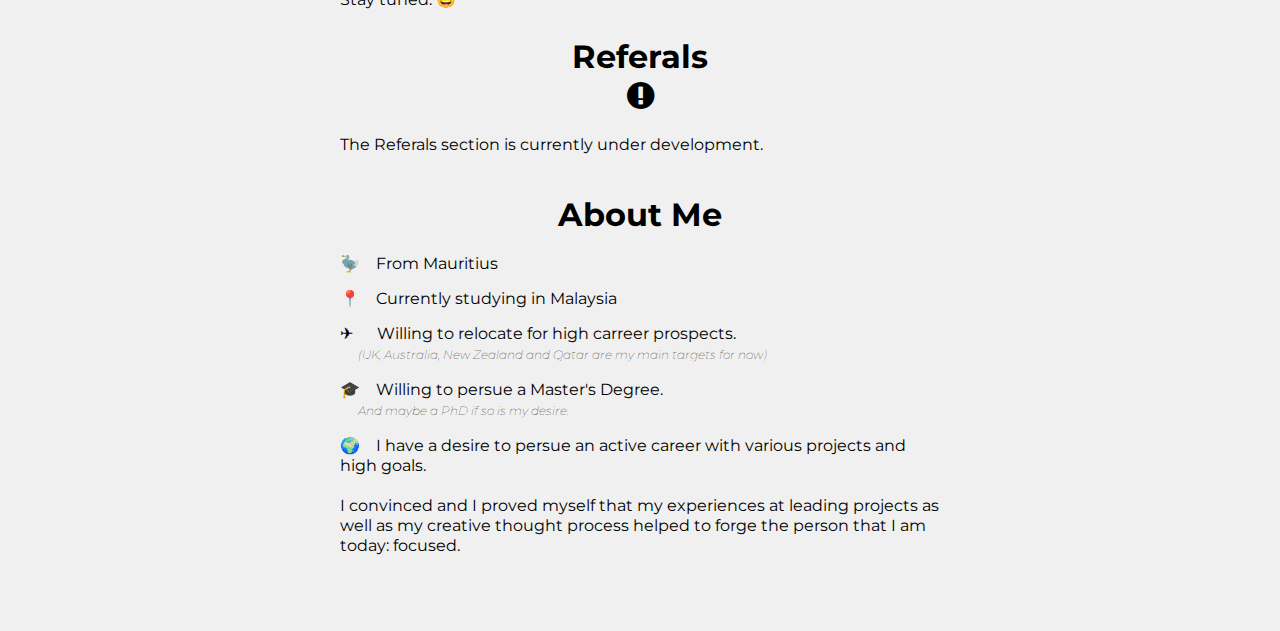
==== commit 2b04d0b3: "Update index.html" ====
--- a/index.html
+++ b/index.html
@@ -297,7 +297,7 @@
           <li>Creating a webpage footer</li>
           <li>Stronger security</li>
         </ul>
-        <i><br>Last Update: December 27<sup>th</sup> 2021</i>
+        <i><br>Last Update: December 29<sup>th</sup> 2021</i>
         <!-- <a id="bt" href="#">Proceed to Portfolio</a> -->
       </div>
   </div>
